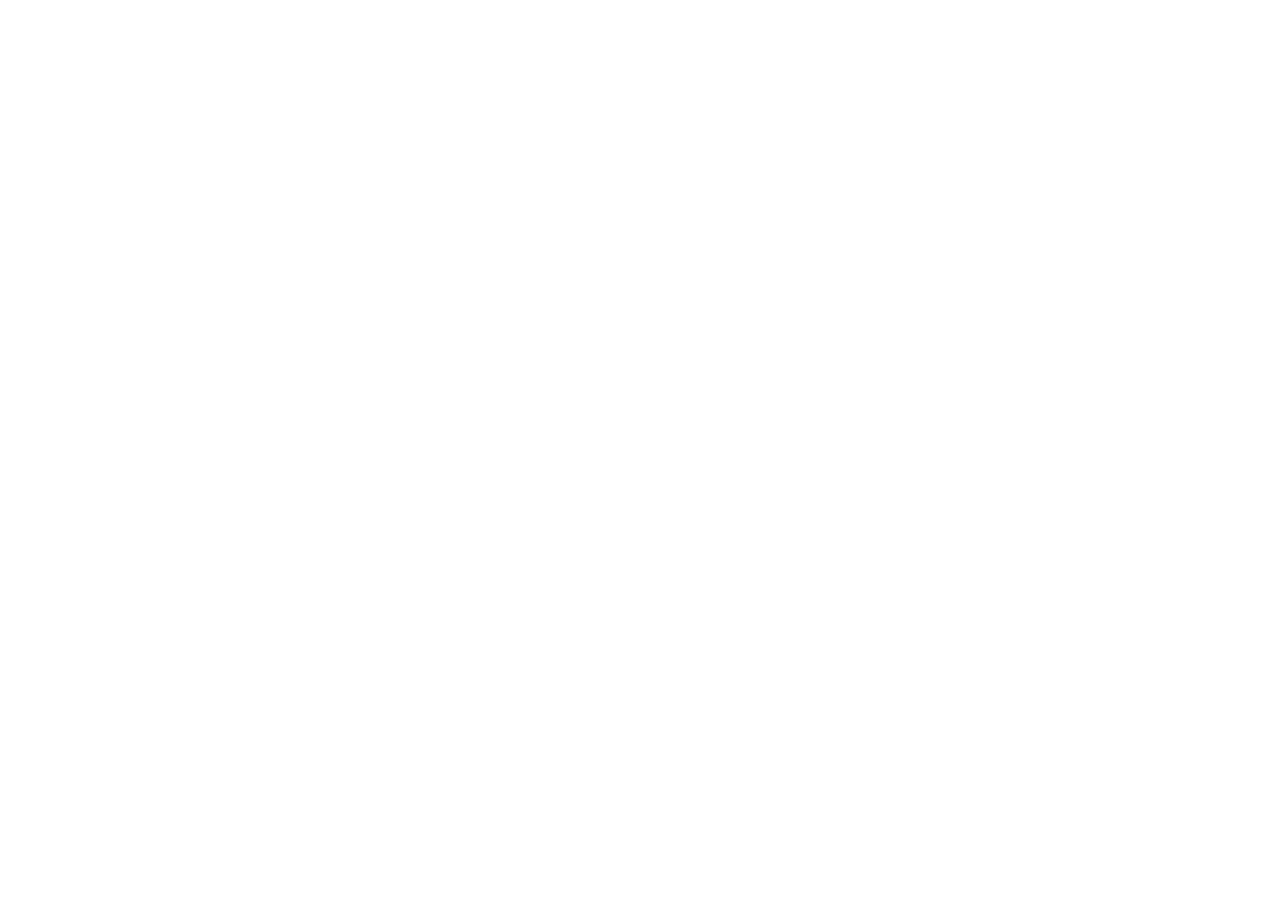
==== about.html @ 675a737f "Save" ====
<!DOCTYPE html>
<html lang="en">
<head>
    <meta charset="UTF-8">
    <meta name="viewport" content="width=device-width, initial-scale=1.0">
    <title>About us</title>
</head>
<body>
    
</body>
</html>
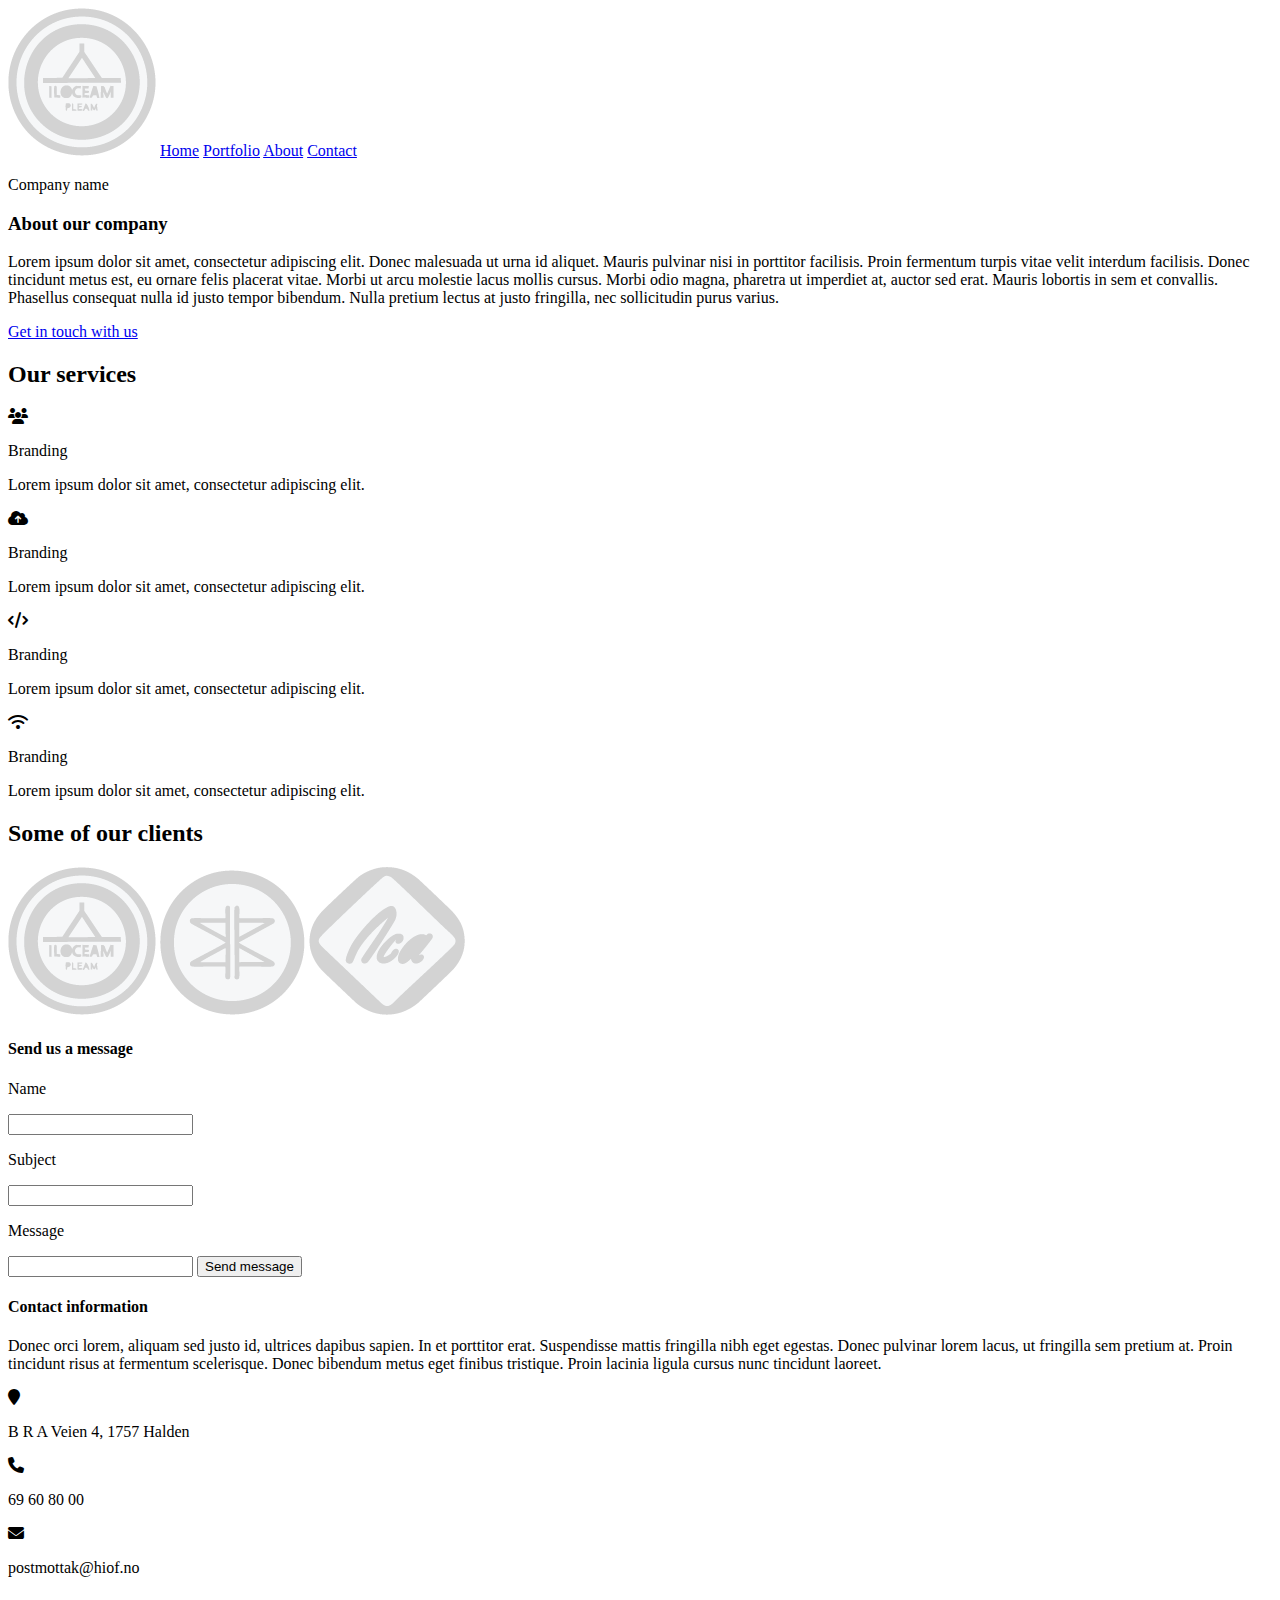
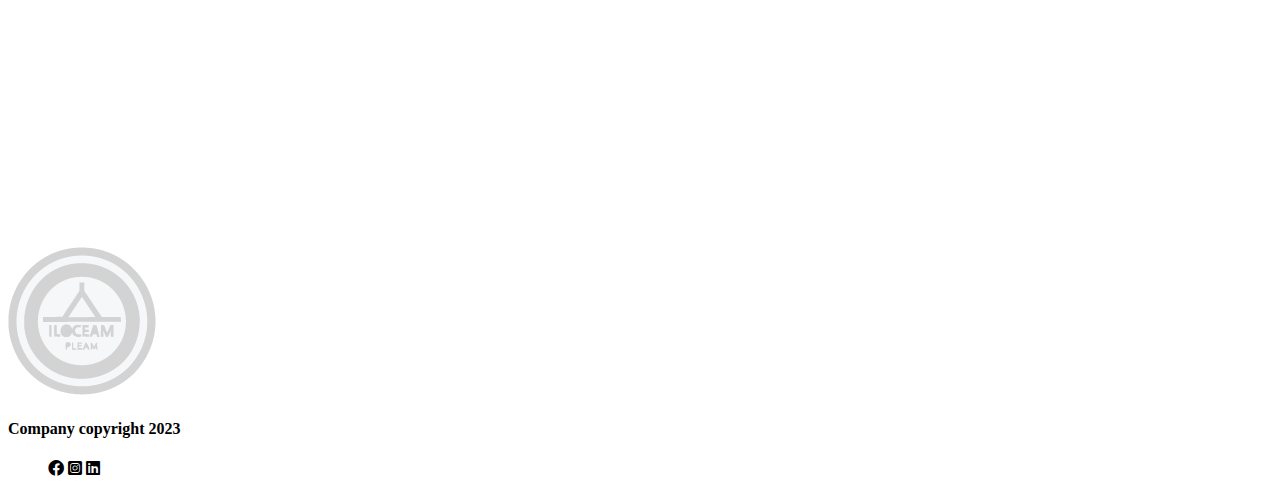
==== commit ca346406: "Save" ====
--- a/about.html
+++ b/about.html
@@ -4,8 +4,101 @@
     <meta charset="UTF-8">
     <meta name="viewport" content="width=device-width, initial-scale=1.0">
     <title>About us</title>
+    <link href="css/stylesheet.css" rel="stylesheet" type="text/css">
+    <link href="css/fontawesome/css/fontawesome.css" rel="stylesheet">
+    <link href="css/fontawesome/css/brands.css" rel="stylesheet">
+    <link href="css/fontawesome/css/solid.css" rel="stylesheet">
 </head>
+
 <body>
-    
+
+    <header>
+        <nav>
+            <img src="img/logo1.png" class="logobilde">
+            <a id="home-btn" href="index.html">Home</a>
+            <a id="portfolio-btn" href="portfolio.html">Portfolio</a>
+            <a id="about-btn" href="about.html">About</a>
+            <a id="contact-btn" href="about.html">Contact</a>
+        </nav>
+        <section id="about-company-header">
+            <article>
+                <p>Company name</p>
+                <h3>About our company</h3>
+                <p>Lorem ipsum dolor sit amet, consectetur adipiscing elit. Donec malesuada ut urna id aliquet. Mauris pulvinar nisi in porttitor facilisis. Proin fermentum turpis vitae velit interdum facilisis. Donec tincidunt metus est, eu ornare felis placerat vitae. Morbi ut arcu molestie lacus mollis cursus. Morbi odio magna, pharetra ut imperdiet at, auctor sed erat. Mauris lobortis in sem et convallis. Phasellus consequat nulla id justo tempor bibendum. Nulla pretium lectus at justo fringilla, nec sollicitudin purus varius.</p>
+                <a id="get-in-touch-btn" href="#">Get in touch with us</a>
+            </article>
+        </section>
+    </header>
+
+    <main>
+        <section id="our-services-section">
+            <h2>Our services</h1>
+            <article class="branding-article">
+                <i class="fa-sharp fa-solid fa-users"></i>
+                <p>Branding</p>
+                <p>Lorem ipsum dolor sit amet, consectetur adipiscing elit.</p>
+            </article>
+            <article class="branding-article">
+                <i class="fa-solid fa-cloud-arrow-up"></i>
+                <p>Branding</p>
+                <p>Lorem ipsum dolor sit amet, consectetur adipiscing elit.</p>
+            </article>
+            <article class="branding-article">
+                <i class="fa-solid fa-code"></i>
+                <p>Branding</p>
+                <p>Lorem ipsum dolor sit amet, consectetur adipiscing elit.</p>
+            </article>
+            <article class="branding-article">
+                <i class="fa-solid fa-wifi"></i>
+                <p>Branding</p>
+                <p>Lorem ipsum dolor sit amet, consectetur adipiscing elit.</p>
+            </article>
+        </section>
+        <section id="client-logos">
+            <h2>Some of our clients</h2>
+            <img src="img/logo1.png" alt="client logo">
+            <img src="img/logo2.png" alt="client logo">
+            <img src="img/logo3.png" alt="client logo">
+        </section>
+        <section id="contact-us-section">
+            <article>
+                <h4>Send us a message</h4>
+                <form>
+                    <p>Name</p>
+                    <label for="name-input" class="hidden">Name</label>
+                    <input type="text" id="name-input">
+                    <p>Subject</p>
+                    <label for="subject-input" class="hidden">Subject</label>
+                    <input type="text" id="subject-input">
+                    <p>Message</p>
+                    <label for="message-input" class="hidden">Message</label>
+                    <input type="text" id="message-input">
+                    <input type="submit" id="send-message-btn" value="Send message">
+                </form>
+            </article>
+            <article>
+                <h4>Contact information</h4>
+                <p>Donec orci lorem, aliquam sed justo id, ultrices dapibus sapien. In et porttitor erat. Suspendisse mattis fringilla nibh eget egestas. Donec pulvinar lorem lacus, ut fringilla sem pretium at. Proin tincidunt risus at fermentum scelerisque. Donec bibendum metus eget finibus tristique. Proin lacinia ligula cursus nunc tincidunt laoreet. </p>
+                <i class="fa-solid fa-location-pin"></i> <p>B R A Veien 4, 1757 Halden</p>
+                <i class="fa-solid fa-phone"></i> <p>69 60 80 00</p>
+                <i class="fa-solid fa-envelope"></i> <p>postmottak@hiof.no</p>
+            </article>
+        </section>
+    </main>
+
+    <footer>
+        <section id="map">
+            <iframe src="https://www.google.com/maps/embed?pb=!1m18!1m12!1m3!1d28345.84675922888!2d11.335104025444062!3d59.13506861222268!2m3!1f0!2f0!3f0!3m2!1i1024!2i768!4f13.1!3m3!1m2!1s0x464412f0d344246f%3A0x4e47f19c99b253b1!2zSMO4Z3Nrb2xlbiBpIMOYc3Rmb2xk!5e0!3m2!1sno!2sno!4v1700995601832!5m2!1sno!2sno" width="1600" height="250" style="border:0;" allowfullscreen="" loading="lazy" referrerpolicy="no-referrer-when-downgrade"></iframe>        </section>
+        <section id="bottom-banner">
+            <img src="img/logo1.png" class="logobilde" href="index.html">
+            <h4>Company copyright 2023</h4>
+            <ul>
+                <i class="fa-brands fa-facebook"></i>
+                <i class="fa-brands fa-square-instagram"></i>
+                <i class="fa-brands fa-linkedin"></i>
+            </ul>
+        </section>
+    </footer>
+
 </body>
 </html>--- a/css/stylesheet.css
+++ b/css/stylesheet.css
@@ -0,0 +1,5 @@
+
+
+.hidden{
+    display: none;
+}--- a/css/fontawesome/css/brands.css
+++ b/css/fontawesome/css/brands.css
@@ -0,0 +1,1537 @@
+/*!
+ * Font Awesome Free 6.4.2 by @fontawesome - https://fontawesome.com
+ * License - https://fontawesome.com/license/free (Icons: CC BY 4.0, Fonts: SIL OFL 1.1, Code: MIT License)
+ * Copyright 2023 Fonticons, Inc.
+ */
+:root, :host {
+  --fa-style-family-brands: 'Font Awesome 6 Brands';
+  --fa-font-brands: normal 400 1em/1 'Font Awesome 6 Brands'; }
+
+@font-face {
+  font-family: 'Font Awesome 6 Brands';
+  font-style: normal;
+  font-weight: 400;
+  font-display: block;
+  src: url("../webfonts/fa-brands-400.woff2") format("woff2"), url("../webfonts/fa-brands-400.ttf") format("truetype"); }
+
+.fab,
+.fa-brands {
+  font-weight: 400; }
+
+.fa-monero:before {
+  content: "\f3d0"; }
+
+.fa-hooli:before {
+  content: "\f427"; }
+
+.fa-yelp:before {
+  content: "\f1e9"; }
+
+.fa-cc-visa:before {
+  content: "\f1f0"; }
+
+.fa-lastfm:before {
+  content: "\f202"; }
+
+.fa-shopware:before {
+  content: "\f5b5"; }
+
+.fa-creative-commons-nc:before {
+  content: "\f4e8"; }
+
+.fa-aws:before {
+  content: "\f375"; }
+
+.fa-redhat:before {
+  content: "\f7bc"; }
+
+.fa-yoast:before {
+  content: "\f2b1"; }
+
+.fa-cloudflare:before {
+  content: "\e07d"; }
+
+.fa-ups:before {
+  content: "\f7e0"; }
+
+.fa-wpexplorer:before {
+  content: "\f2de"; }
+
+.fa-dyalog:before {
+  content: "\f399"; }
+
+.fa-bity:before {
+  content: "\f37a"; }
+
+.fa-stackpath:before {
+  content: "\f842"; }
+
+.fa-buysellads:before {
+  content: "\f20d"; }
+
+.fa-first-order:before {
+  content: "\f2b0"; }
+
+.fa-modx:before {
+  content: "\f285"; }
+
+.fa-guilded:before {
+  content: "\e07e"; }
+
+.fa-vnv:before {
+  content: "\f40b"; }
+
+.fa-square-js:before {
+  content: "\f3b9"; }
+
+.fa-js-square:before {
+  content: "\f3b9"; }
+
+.fa-microsoft:before {
+  content: "\f3ca"; }
+
+.fa-qq:before {
+  content: "\f1d6"; }
+
+.fa-orcid:before {
+  content: "\f8d2"; }
+
+.fa-java:before {
+  content: "\f4e4"; }
+
+.fa-invision:before {
+  content: "\f7b0"; }
+
+.fa-creative-commons-pd-alt:before {
+  content: "\f4ed"; }
+
+.fa-centercode:before {
+  content: "\f380"; }
+
+.fa-glide-g:before {
+  content: "\f2a6"; }
+
+.fa-drupal:before {
+  content: "\f1a9"; }
+
+.fa-hire-a-helper:before {
+  content: "\f3b0"; }
+
+.fa-creative-commons-by:before {
+  content: "\f4e7"; }
+
+.fa-unity:before {
+  content: "\e049"; }
+
+.fa-whmcs:before {
+  content: "\f40d"; }
+
+.fa-rocketchat:before {
+  content: "\f3e8"; }
+
+.fa-vk:before {
+  content: "\f189"; }
+
+.fa-untappd:before {
+  content: "\f405"; }
+
+.fa-mailchimp:before {
+  content: "\f59e"; }
+
+.fa-css3-alt:before {
+  content: "\f38b"; }
+
+.fa-square-reddit:before {
+  content: "\f1a2"; }
+
+.fa-reddit-square:before {
+  content: "\f1a2"; }
+
+.fa-vimeo-v:before {
+  content: "\f27d"; }
+
+.fa-contao:before {
+  content: "\f26d"; }
+
+.fa-square-font-awesome:before {
+  content: "\e5ad"; }
+
+.fa-deskpro:before {
+  content: "\f38f"; }
+
+.fa-sistrix:before {
+  content: "\f3ee"; }
+
+.fa-square-instagram:before {
+  content: "\e055"; }
+
+.fa-instagram-square:before {
+  content: "\e055"; }
+
+.fa-battle-net:before {
+  content: "\f835"; }
+
+.fa-the-red-yeti:before {
+  content: "\f69d"; }
+
+.fa-square-hacker-news:before {
+  content: "\f3af"; }
+
+.fa-hacker-news-square:before {
+  content: "\f3af"; }
+
+.fa-edge:before {
+  content: "\f282"; }
+
+.fa-threads:before {
+  content: "\e618"; }
+
+.fa-napster:before {
+  content: "\f3d2"; }
+
+.fa-square-snapchat:before {
+  content: "\f2ad"; }
+
+.fa-snapchat-square:before {
+  content: "\f2ad"; }
+
+.fa-google-plus-g:before {
+  content: "\f0d5"; }
+
+.fa-artstation:before {
+  content: "\f77a"; }
+
+.fa-markdown:before {
+  content: "\f60f"; }
+
+.fa-sourcetree:before {
+  content: "\f7d3"; }
+
+.fa-google-plus:before {
+  content: "\f2b3"; }
+
+.fa-diaspora:before {
+  content: "\f791"; }
+
+.fa-foursquare:before {
+  content: "\f180"; }
+
+.fa-stack-overflow:before {
+  content: "\f16c"; }
+
+.fa-github-alt:before {
+  content: "\f113"; }
+
+.fa-phoenix-squadron:before {
+  content: "\f511"; }
+
+.fa-pagelines:before {
+  content: "\f18c"; }
+
+.fa-algolia:before {
+  content: "\f36c"; }
+
+.fa-red-river:before {
+  content: "\f3e3"; }
+
+.fa-creative-commons-sa:before {
+  content: "\f4ef"; }
+
+.fa-safari:before {
+  content: "\f267"; }
+
+.fa-google:before {
+  content: "\f1a0"; }
+
+.fa-square-font-awesome-stroke:before {
+  content: "\f35c"; }
+
+.fa-font-awesome-alt:before {
+  content: "\f35c"; }
+
+.fa-atlassian:before {
+  content: "\f77b"; }
+
+.fa-linkedin-in:before {
+  content: "\f0e1"; }
+
+.fa-digital-ocean:before {
+  content: "\f391"; }
+
+.fa-nimblr:before {
+  content: "\f5a8"; }
+
+.fa-chromecast:before {
+  content: "\f838"; }
+
+.fa-evernote:before {
+  content: "\f839"; }
+
+.fa-hacker-news:before {
+  content: "\f1d4"; }
+
+.fa-creative-commons-sampling:before {
+  content: "\f4f0"; }
+
+.fa-adversal:before {
+  content: "\f36a"; }
+
+.fa-creative-commons:before {
+  content: "\f25e"; }
+
+.fa-watchman-monitoring:before {
+  content: "\e087"; }
+
+.fa-fonticons:before {
+  content: "\f280"; }
+
+.fa-weixin:before {
+  content: "\f1d7"; }
+
+.fa-shirtsinbulk:before {
+  content: "\f214"; }
+
+.fa-codepen:before {
+  content: "\f1cb"; }
+
+.fa-git-alt:before {
+  content: "\f841"; }
+
+.fa-lyft:before {
+  content: "\f3c3"; }
+
+.fa-rev:before {
+  content: "\f5b2"; }
+
+.fa-windows:before {
+  content: "\f17a"; }
+
+.fa-wizards-of-the-coast:before {
+  content: "\f730"; }
+
+.fa-square-viadeo:before {
+  content: "\f2aa"; }
+
+.fa-viadeo-square:before {
+  content: "\f2aa"; }
+
+.fa-meetup:before {
+  content: "\f2e0"; }
+
+.fa-centos:before {
+  content: "\f789"; }
+
+.fa-adn:before {
+  content: "\f170"; }
+
+.fa-cloudsmith:before {
+  content: "\f384"; }
+
+.fa-pied-piper-alt:before {
+  content: "\f1a8"; }
+
+.fa-square-dribbble:before {
+  content: "\f397"; }
+
+.fa-dribbble-square:before {
+  content: "\f397"; }
+
+.fa-codiepie:before {
+  content: "\f284"; }
+
+.fa-node:before {
+  content: "\f419"; }
+
+.fa-mix:before {
+  content: "\f3cb"; }
+
+.fa-steam:before {
+  content: "\f1b6"; }
+
+.fa-cc-apple-pay:before {
+  content: "\f416"; }
+
+.fa-scribd:before {
+  content: "\f28a"; }
+
+.fa-debian:before {
+  content: "\e60b"; }
+
+.fa-openid:before {
+  content: "\f19b"; }
+
+.fa-instalod:before {
+  content: "\e081"; }
+
+.fa-expeditedssl:before {
+  content: "\f23e"; }
+
+.fa-sellcast:before {
+  content: "\f2da"; }
+
+.fa-square-twitter:before {
+  content: "\f081"; }
+
+.fa-twitter-square:before {
+  content: "\f081"; }
+
+.fa-r-project:before {
+  content: "\f4f7"; }
+
+.fa-delicious:before {
+  content: "\f1a5"; }
+
+.fa-freebsd:before {
+  content: "\f3a4"; }
+
+.fa-vuejs:before {
+  content: "\f41f"; }
+
+.fa-accusoft:before {
+  content: "\f369"; }
+
+.fa-ioxhost:before {
+  content: "\f208"; }
+
+.fa-fonticons-fi:before {
+  content: "\f3a2"; }
+
+.fa-app-store:before {
+  content: "\f36f"; }
+
+.fa-cc-mastercard:before {
+  content: "\f1f1"; }
+
+.fa-itunes-note:before {
+  content: "\f3b5"; }
+
+.fa-golang:before {
+  content: "\e40f"; }
+
+.fa-kickstarter:before {
+  content: "\f3bb"; }
+
+.fa-grav:before {
+  content: "\f2d6"; }
+
+.fa-weibo:before {
+  content: "\f18a"; }
+
+.fa-uncharted:before {
+  content: "\e084"; }
+
+.fa-firstdraft:before {
+  content: "\f3a1"; }
+
+.fa-square-youtube:before {
+  content: "\f431"; }
+
+.fa-youtube-square:before {
+  content: "\f431"; }
+
+.fa-wikipedia-w:before {
+  content: "\f266"; }
+
+.fa-wpressr:before {
+  content: "\f3e4"; }
+
+.fa-rendact:before {
+  content: "\f3e4"; }
+
+.fa-angellist:before {
+  content: "\f209"; }
+
+.fa-galactic-republic:before {
+  content: "\f50c"; }
+
+.fa-nfc-directional:before {
+  content: "\e530"; }
+
+.fa-skype:before {
+  content: "\f17e"; }
+
+.fa-joget:before {
+  content: "\f3b7"; }
+
+.fa-fedora:before {
+  content: "\f798"; }
+
+.fa-stripe-s:before {
+  content: "\f42a"; }
+
+.fa-meta:before {
+  content: "\e49b"; }
+
+.fa-laravel:before {
+  content: "\f3bd"; }
+
+.fa-hotjar:before {
+  content: "\f3b1"; }
+
+.fa-bluetooth-b:before {
+  content: "\f294"; }
+
+.fa-sticker-mule:before {
+  content: "\f3f7"; }
+
+.fa-creative-commons-zero:before {
+  content: "\f4f3"; }
+
+.fa-hips:before {
+  content: "\f452"; }
+
+.fa-behance:before {
+  content: "\f1b4"; }
+
+.fa-reddit:before {
+  content: "\f1a1"; }
+
+.fa-discord:before {
+  content: "\f392"; }
+
+.fa-chrome:before {
+  content: "\f268"; }
+
+.fa-app-store-ios:before {
+  content: "\f370"; }
+
+.fa-cc-discover:before {
+  content: "\f1f2"; }
+
+.fa-wpbeginner:before {
+  content: "\f297"; }
+
+.fa-confluence:before {
+  content: "\f78d"; }
+
+.fa-mdb:before {
+  content: "\f8ca"; }
+
+.fa-dochub:before {
+  content: "\f394"; }
+
+.fa-accessible-icon:before {
+  content: "\f368"; }
+
+.fa-ebay:before {
+  content: "\f4f4"; }
+
+.fa-amazon:before {
+  content: "\f270"; }
+
+.fa-unsplash:before {
+  content: "\e07c"; }
+
+.fa-yarn:before {
+  content: "\f7e3"; }
+
+.fa-square-steam:before {
+  content: "\f1b7"; }
+
+.fa-steam-square:before {
+  content: "\f1b7"; }
+
+.fa-500px:before {
+  content: "\f26e"; }
+
+.fa-square-vimeo:before {
+  content: "\f194"; }
+
+.fa-vimeo-square:before {
+  content: "\f194"; }
+
+.fa-asymmetrik:before {
+  content: "\f372"; }
+
+.fa-font-awesome:before {
+  content: "\f2b4"; }
+
+.fa-font-awesome-flag:before {
+  content: "\f2b4"; }
+
+.fa-font-awesome-logo-full:before {
+  content: "\f2b4"; }
+
+.fa-gratipay:before {
+  content: "\f184"; }
+
+.fa-apple:before {
+  content: "\f179"; }
+
+.fa-hive:before {
+  content: "\e07f"; }
+
+.fa-gitkraken:before {
+  content: "\f3a6"; }
+
+.fa-keybase:before {
+  content: "\f4f5"; }
+
+.fa-apple-pay:before {
+  content: "\f415"; }
+
+.fa-padlet:before {
+  content: "\e4a0"; }
+
+.fa-amazon-pay:before {
+  content: "\f42c"; }
+
+.fa-square-github:before {
+  content: "\f092"; }
+
+.fa-github-square:before {
+  content: "\f092"; }
+
+.fa-stumbleupon:before {
+  content: "\f1a4"; }
+
+.fa-fedex:before {
+  content: "\f797"; }
+
+.fa-phoenix-framework:before {
+  content: "\f3dc"; }
+
+.fa-shopify:before {
+  content: "\e057"; }
+
+.fa-neos:before {
+  content: "\f612"; }
+
+.fa-square-threads:before {
+  content: "\e619"; }
+
+.fa-hackerrank:before {
+  content: "\f5f7"; }
+
+.fa-researchgate:before {
+  content: "\f4f8"; }
+
+.fa-swift:before {
+  content: "\f8e1"; }
+
+.fa-angular:before {
+  content: "\f420"; }
+
+.fa-speakap:before {
+  content: "\f3f3"; }
+
+.fa-angrycreative:before {
+  content: "\f36e"; }
+
+.fa-y-combinator:before {
+  content: "\f23b"; }
+
+.fa-empire:before {
+  content: "\f1d1"; }
+
+.fa-envira:before {
+  content: "\f299"; }
+
+.fa-square-gitlab:before {
+  content: "\e5ae"; }
+
+.fa-gitlab-square:before {
+  content: "\e5ae"; }
+
+.fa-studiovinari:before {
+  content: "\f3f8"; }
+
+.fa-pied-piper:before {
+  content: "\f2ae"; }
+
+.fa-wordpress:before {
+  content: "\f19a"; }
+
+.fa-product-hunt:before {
+  content: "\f288"; }
+
+.fa-firefox:before {
+  content: "\f269"; }
+
+.fa-linode:before {
+  content: "\f2b8"; }
+
+.fa-goodreads:before {
+  content: "\f3a8"; }
+
+.fa-square-odnoklassniki:before {
+  content: "\f264"; }
+
+.fa-odnoklassniki-square:before {
+  content: "\f264"; }
+
+.fa-jsfiddle:before {
+  content: "\f1cc"; }
+
+.fa-sith:before {
+  content: "\f512"; }
+
+.fa-themeisle:before {
+  content: "\f2b2"; }
+
+.fa-page4:before {
+  content: "\f3d7"; }
+
+.fa-hashnode:before {
+  content: "\e499"; }
+
+.fa-react:before {
+  content: "\f41b"; }
+
+.fa-cc-paypal:before {
+  content: "\f1f4"; }
+
+.fa-squarespace:before {
+  content: "\f5be"; }
+
+.fa-cc-stripe:before {
+  content: "\f1f5"; }
+
+.fa-creative-commons-share:before {
+  content: "\f4f2"; }
+
+.fa-bitcoin:before {
+  content: "\f379"; }
+
+.fa-keycdn:before {
+  content: "\f3ba"; }
+
+.fa-opera:before {
+  content: "\f26a"; }
+
+.fa-itch-io:before {
+  content: "\f83a"; }
+
+.fa-umbraco:before {
+  content: "\f8e8"; }
+
+.fa-galactic-senate:before {
+  content: "\f50d"; }
+
+.fa-ubuntu:before {
+  content: "\f7df"; }
+
+.fa-draft2digital:before {
+  content: "\f396"; }
+
+.fa-stripe:before {
+  content: "\f429"; }
+
+.fa-houzz:before {
+  content: "\f27c"; }
+
+.fa-gg:before {
+  content: "\f260"; }
+
+.fa-dhl:before {
+  content: "\f790"; }
+
+.fa-square-pinterest:before {
+  content: "\f0d3"; }
+
+.fa-pinterest-square:before {
+  content: "\f0d3"; }
+
+.fa-xing:before {
+  content: "\f168"; }
+
+.fa-blackberry:before {
+  content: "\f37b"; }
+
+.fa-creative-commons-pd:before {
+  content: "\f4ec"; }
+
+.fa-playstation:before {
+  content: "\f3df"; }
+
+.fa-quinscape:before {
+  content: "\f459"; }
+
+.fa-less:before {
+  content: "\f41d"; }
+
+.fa-blogger-b:before {
+  content: "\f37d"; }
+
+.fa-opencart:before {
+  content: "\f23d"; }
+
+.fa-vine:before {
+  content: "\f1ca"; }
+
+.fa-paypal:before {
+  content: "\f1ed"; }
+
+.fa-gitlab:before {
+  content: "\f296"; }
+
+.fa-typo3:before {
+  content: "\f42b"; }
+
+.fa-reddit-alien:before {
+  content: "\f281"; }
+
+.fa-yahoo:before {
+  content: "\f19e"; }
+
+.fa-dailymotion:before {
+  content: "\e052"; }
+
+.fa-affiliatetheme:before {
+  content: "\f36b"; }
+
+.fa-pied-piper-pp:before {
+  content: "\f1a7"; }
+
+.fa-bootstrap:before {
+  content: "\f836"; }
+
+.fa-odnoklassniki:before {
+  content: "\f263"; }
+
+.fa-nfc-symbol:before {
+  content: "\e531"; }
+
+.fa-ethereum:before {
+  content: "\f42e"; }
+
+.fa-speaker-deck:before {
+  content: "\f83c"; }
+
+.fa-creative-commons-nc-eu:before {
+  content: "\f4e9"; }
+
+.fa-patreon:before {
+  content: "\f3d9"; }
+
+.fa-avianex:before {
+  content: "\f374"; }
+
+.fa-ello:before {
+  content: "\f5f1"; }
+
+.fa-gofore:before {
+  content: "\f3a7"; }
+
+.fa-bimobject:before {
+  content: "\f378"; }
+
+.fa-facebook-f:before {
+  content: "\f39e"; }
+
+.fa-square-google-plus:before {
+  content: "\f0d4"; }
+
+.fa-google-plus-square:before {
+  content: "\f0d4"; }
+
+.fa-mandalorian:before {
+  content: "\f50f"; }
+
+.fa-first-order-alt:before {
+  content: "\f50a"; }
+
+.fa-osi:before {
+  content: "\f41a"; }
+
+.fa-google-wallet:before {
+  content: "\f1ee"; }
+
+.fa-d-and-d-beyond:before {
+  content: "\f6ca"; }
+
+.fa-periscope:before {
+  content: "\f3da"; }
+
+.fa-fulcrum:before {
+  content: "\f50b"; }
+
+.fa-cloudscale:before {
+  content: "\f383"; }
+
+.fa-forumbee:before {
+  content: "\f211"; }
+
+.fa-mizuni:before {
+  content: "\f3cc"; }
+
+.fa-schlix:before {
+  content: "\f3ea"; }
+
+.fa-square-xing:before {
+  content: "\f169"; }
+
+.fa-xing-square:before {
+  content: "\f169"; }
+
+.fa-bandcamp:before {
+  content: "\f2d5"; }
+
+.fa-wpforms:before {
+  content: "\f298"; }
+
+.fa-cloudversify:before {
+  content: "\f385"; }
+
+.fa-usps:before {
+  content: "\f7e1"; }
+
+.fa-megaport:before {
+  content: "\f5a3"; }
+
+.fa-magento:before {
+  content: "\f3c4"; }
+
+.fa-spotify:before {
+  content: "\f1bc"; }
+
+.fa-optin-monster:before {
+  content: "\f23c"; }
+
+.fa-fly:before {
+  content: "\f417"; }
+
+.fa-aviato:before {
+  content: "\f421"; }
+
+.fa-itunes:before {
+  content: "\f3b4"; }
+
+.fa-cuttlefish:before {
+  content: "\f38c"; }
+
+.fa-blogger:before {
+  content: "\f37c"; }
+
+.fa-flickr:before {
+  content: "\f16e"; }
+
+.fa-viber:before {
+  content: "\f409"; }
+
+.fa-soundcloud:before {
+  content: "\f1be"; }
+
+.fa-digg:before {
+  content: "\f1a6"; }
+
+.fa-tencent-weibo:before {
+  content: "\f1d5"; }
+
+.fa-symfony:before {
+  content: "\f83d"; }
+
+.fa-maxcdn:before {
+  content: "\f136"; }
+
+.fa-etsy:before {
+  content: "\f2d7"; }
+
+.fa-facebook-messenger:before {
+  content: "\f39f"; }
+
+.fa-audible:before {
+  content: "\f373"; }
+
+.fa-think-peaks:before {
+  content: "\f731"; }
+
+.fa-bilibili:before {
+  content: "\e3d9"; }
+
+.fa-erlang:before {
+  content: "\f39d"; }
+
+.fa-x-twitter:before {
+  content: "\e61b"; }
+
+.fa-cotton-bureau:before {
+  content: "\f89e"; }
+
+.fa-dashcube:before {
+  content: "\f210"; }
+
+.fa-42-group:before {
+  content: "\e080"; }
+
+.fa-innosoft:before {
+  content: "\e080"; }
+
+.fa-stack-exchange:before {
+  content: "\f18d"; }
+
+.fa-elementor:before {
+  content: "\f430"; }
+
+.fa-square-pied-piper:before {
+  content: "\e01e"; }
+
+.fa-pied-piper-square:before {
+  content: "\e01e"; }
+
+.fa-creative-commons-nd:before {
+  content: "\f4eb"; }
+
+.fa-palfed:before {
+  content: "\f3d8"; }
+
+.fa-superpowers:before {
+  content: "\f2dd"; }
+
+.fa-resolving:before {
+  content: "\f3e7"; }
+
+.fa-xbox:before {
+  content: "\f412"; }
+
+.fa-searchengin:before {
+  content: "\f3eb"; }
+
+.fa-tiktok:before {
+  content: "\e07b"; }
+
+.fa-square-facebook:before {
+  content: "\f082"; }
+
+.fa-facebook-square:before {
+  content: "\f082"; }
+
+.fa-renren:before {
+  content: "\f18b"; }
+
+.fa-linux:before {
+  content: "\f17c"; }
+
+.fa-glide:before {
+  content: "\f2a5"; }
+
+.fa-linkedin:before {
+  content: "\f08c"; }
+
+.fa-hubspot:before {
+  content: "\f3b2"; }
+
+.fa-deploydog:before {
+  content: "\f38e"; }
+
+.fa-twitch:before {
+  content: "\f1e8"; }
+
+.fa-ravelry:before {
+  content: "\f2d9"; }
+
+.fa-mixer:before {
+  content: "\e056"; }
+
+.fa-square-lastfm:before {
+  content: "\f203"; }
+
+.fa-lastfm-square:before {
+  content: "\f203"; }
+
+.fa-vimeo:before {
+  content: "\f40a"; }
+
+.fa-mendeley:before {
+  content: "\f7b3"; }
+
+.fa-uniregistry:before {
+  content: "\f404"; }
+
+.fa-figma:before {
+  content: "\f799"; }
+
+.fa-creative-commons-remix:before {
+  content: "\f4ee"; }
+
+.fa-cc-amazon-pay:before {
+  content: "\f42d"; }
+
+.fa-dropbox:before {
+  content: "\f16b"; }
+
+.fa-instagram:before {
+  content: "\f16d"; }
+
+.fa-cmplid:before {
+  content: "\e360"; }
+
+.fa-facebook:before {
+  content: "\f09a"; }
+
+.fa-gripfire:before {
+  content: "\f3ac"; }
+
+.fa-jedi-order:before {
+  content: "\f50e"; }
+
+.fa-uikit:before {
+  content: "\f403"; }
+
+.fa-fort-awesome-alt:before {
+  content: "\f3a3"; }
+
+.fa-phabricator:before {
+  content: "\f3db"; }
+
+.fa-ussunnah:before {
+  content: "\f407"; }
+
+.fa-earlybirds:before {
+  content: "\f39a"; }
+
+.fa-trade-federation:before {
+  content: "\f513"; }
+
+.fa-autoprefixer:before {
+  content: "\f41c"; }
+
+.fa-whatsapp:before {
+  content: "\f232"; }
+
+.fa-slideshare:before {
+  content: "\f1e7"; }
+
+.fa-google-play:before {
+  content: "\f3ab"; }
+
+.fa-viadeo:before {
+  content: "\f2a9"; }
+
+.fa-line:before {
+  content: "\f3c0"; }
+
+.fa-google-drive:before {
+  content: "\f3aa"; }
+
+.fa-servicestack:before {
+  content: "\f3ec"; }
+
+.fa-simplybuilt:before {
+  content: "\f215"; }
+
+.fa-bitbucket:before {
+  content: "\f171"; }
+
+.fa-imdb:before {
+  content: "\f2d8"; }
+
+.fa-deezer:before {
+  content: "\e077"; }
+
+.fa-raspberry-pi:before {
+  content: "\f7bb"; }
+
+.fa-jira:before {
+  content: "\f7b1"; }
+
+.fa-docker:before {
+  content: "\f395"; }
+
+.fa-screenpal:before {
+  content: "\e570"; }
+
+.fa-bluetooth:before {
+  content: "\f293"; }
+
+.fa-gitter:before {
+  content: "\f426"; }
+
+.fa-d-and-d:before {
+  content: "\f38d"; }
+
+.fa-microblog:before {
+  content: "\e01a"; }
+
+.fa-cc-diners-club:before {
+  content: "\f24c"; }
+
+.fa-gg-circle:before {
+  content: "\f261"; }
+
+.fa-pied-piper-hat:before {
+  content: "\f4e5"; }
+
+.fa-kickstarter-k:before {
+  content: "\f3bc"; }
+
+.fa-yandex:before {
+  content: "\f413"; }
+
+.fa-readme:before {
+  content: "\f4d5"; }
+
+.fa-html5:before {
+  content: "\f13b"; }
+
+.fa-sellsy:before {
+  content: "\f213"; }
+
+.fa-sass:before {
+  content: "\f41e"; }
+
+.fa-wirsindhandwerk:before {
+  content: "\e2d0"; }
+
+.fa-wsh:before {
+  content: "\e2d0"; }
+
+.fa-buromobelexperte:before {
+  content: "\f37f"; }
+
+.fa-salesforce:before {
+  content: "\f83b"; }
+
+.fa-octopus-deploy:before {
+  content: "\e082"; }
+
+.fa-medapps:before {
+  content: "\f3c6"; }
+
+.fa-ns8:before {
+  content: "\f3d5"; }
+
+.fa-pinterest-p:before {
+  content: "\f231"; }
+
+.fa-apper:before {
+  content: "\f371"; }
+
+.fa-fort-awesome:before {
+  content: "\f286"; }
+
+.fa-waze:before {
+  content: "\f83f"; }
+
+.fa-cc-jcb:before {
+  content: "\f24b"; }
+
+.fa-snapchat:before {
+  content: "\f2ab"; }
+
+.fa-snapchat-ghost:before {
+  content: "\f2ab"; }
+
+.fa-fantasy-flight-games:before {
+  content: "\f6dc"; }
+
+.fa-rust:before {
+  content: "\e07a"; }
+
+.fa-wix:before {
+  content: "\f5cf"; }
+
+.fa-square-behance:before {
+  content: "\f1b5"; }
+
+.fa-behance-square:before {
+  content: "\f1b5"; }
+
+.fa-supple:before {
+  content: "\f3f9"; }
+
+.fa-rebel:before {
+  content: "\f1d0"; }
+
+.fa-css3:before {
+  content: "\f13c"; }
+
+.fa-staylinked:before {
+  content: "\f3f5"; }
+
+.fa-kaggle:before {
+  content: "\f5fa"; }
+
+.fa-space-awesome:before {
+  content: "\e5ac"; }
+
+.fa-deviantart:before {
+  content: "\f1bd"; }
+
+.fa-cpanel:before {
+  content: "\f388"; }
+
+.fa-goodreads-g:before {
+  content: "\f3a9"; }
+
+.fa-square-git:before {
+  content: "\f1d2"; }
+
+.fa-git-square:before {
+  content: "\f1d2"; }
+
+.fa-square-tumblr:before {
+  content: "\f174"; }
+
+.fa-tumblr-square:before {
+  content: "\f174"; }
+
+.fa-trello:before {
+  content: "\f181"; }
+
+.fa-creative-commons-nc-jp:before {
+  content: "\f4ea"; }
+
+.fa-get-pocket:before {
+  content: "\f265"; }
+
+.fa-perbyte:before {
+  content: "\e083"; }
+
+.fa-grunt:before {
+  content: "\f3ad"; }
+
+.fa-weebly:before {
+  content: "\f5cc"; }
+
+.fa-connectdevelop:before {
+  content: "\f20e"; }
+
+.fa-leanpub:before {
+  content: "\f212"; }
+
+.fa-black-tie:before {
+  content: "\f27e"; }
+
+.fa-themeco:before {
+  content: "\f5c6"; }
+
+.fa-python:before {
+  content: "\f3e2"; }
+
+.fa-android:before {
+  content: "\f17b"; }
+
+.fa-bots:before {
+  content: "\e340"; }
+
+.fa-free-code-camp:before {
+  content: "\f2c5"; }
+
+.fa-hornbill:before {
+  content: "\f592"; }
+
+.fa-js:before {
+  content: "\f3b8"; }
+
+.fa-ideal:before {
+  content: "\e013"; }
+
+.fa-git:before {
+  content: "\f1d3"; }
+
+.fa-dev:before {
+  content: "\f6cc"; }
+
+.fa-sketch:before {
+  content: "\f7c6"; }
+
+.fa-yandex-international:before {
+  content: "\f414"; }
+
+.fa-cc-amex:before {
+  content: "\f1f3"; }
+
+.fa-uber:before {
+  content: "\f402"; }
+
+.fa-github:before {
+  content: "\f09b"; }
+
+.fa-php:before {
+  content: "\f457"; }
+
+.fa-alipay:before {
+  content: "\f642"; }
+
+.fa-youtube:before {
+  content: "\f167"; }
+
+.fa-skyatlas:before {
+  content: "\f216"; }
+
+.fa-firefox-browser:before {
+  content: "\e007"; }
+
+.fa-replyd:before {
+  content: "\f3e6"; }
+
+.fa-suse:before {
+  content: "\f7d6"; }
+
+.fa-jenkins:before {
+  content: "\f3b6"; }
+
+.fa-twitter:before {
+  content: "\f099"; }
+
+.fa-rockrms:before {
+  content: "\f3e9"; }
+
+.fa-pinterest:before {
+  content: "\f0d2"; }
+
+.fa-buffer:before {
+  content: "\f837"; }
+
+.fa-npm:before {
+  content: "\f3d4"; }
+
+.fa-yammer:before {
+  content: "\f840"; }
+
+.fa-btc:before {
+  content: "\f15a"; }
+
+.fa-dribbble:before {
+  content: "\f17d"; }
+
+.fa-stumbleupon-circle:before {
+  content: "\f1a3"; }
+
+.fa-internet-explorer:before {
+  content: "\f26b"; }
+
+.fa-stubber:before {
+  content: "\e5c7"; }
+
+.fa-telegram:before {
+  content: "\f2c6"; }
+
+.fa-telegram-plane:before {
+  content: "\f2c6"; }
+
+.fa-old-republic:before {
+  content: "\f510"; }
+
+.fa-odysee:before {
+  content: "\e5c6"; }
+
+.fa-square-whatsapp:before {
+  content: "\f40c"; }
+
+.fa-whatsapp-square:before {
+  content: "\f40c"; }
+
+.fa-node-js:before {
+  content: "\f3d3"; }
+
+.fa-edge-legacy:before {
+  content: "\e078"; }
+
+.fa-slack:before {
+  content: "\f198"; }
+
+.fa-slack-hash:before {
+  content: "\f198"; }
+
+.fa-medrt:before {
+  content: "\f3c8"; }
+
+.fa-usb:before {
+  content: "\f287"; }
+
+.fa-tumblr:before {
+  content: "\f173"; }
+
+.fa-vaadin:before {
+  content: "\f408"; }
+
+.fa-quora:before {
+  content: "\f2c4"; }
+
+.fa-square-x-twitter:before {
+  content: "\e61a"; }
+
+.fa-reacteurope:before {
+  content: "\f75d"; }
+
+.fa-medium:before {
+  content: "\f23a"; }
+
+.fa-medium-m:before {
+  content: "\f23a"; }
+
+.fa-amilia:before {
+  content: "\f36d"; }
+
+.fa-mixcloud:before {
+  content: "\f289"; }
+
+.fa-flipboard:before {
+  content: "\f44d"; }
+
+.fa-viacoin:before {
+  content: "\f237"; }
+
+.fa-critical-role:before {
+  content: "\f6c9"; }
+
+.fa-sitrox:before {
+  content: "\e44a"; }
+
+.fa-discourse:before {
+  content: "\f393"; }
+
+.fa-joomla:before {
+  content: "\f1aa"; }
+
+.fa-mastodon:before {
+  content: "\f4f6"; }
+
+.fa-airbnb:before {
+  content: "\f834"; }
+
+.fa-wolf-pack-battalion:before {
+  content: "\f514"; }
+
+.fa-buy-n-large:before {
+  content: "\f8a6"; }
+
+.fa-gulp:before {
+  content: "\f3ae"; }
+
+.fa-creative-commons-sampling-plus:before {
+  content: "\f4f1"; }
+
+.fa-strava:before {
+  content: "\f428"; }
+
+.fa-ember:before {
+  content: "\f423"; }
+
+.fa-canadian-maple-leaf:before {
+  content: "\f785"; }
+
+.fa-teamspeak:before {
+  content: "\f4f9"; }
+
+.fa-pushed:before {
+  content: "\f3e1"; }
+
+.fa-wordpress-simple:before {
+  content: "\f411"; }
+
+.fa-nutritionix:before {
+  content: "\f3d6"; }
+
+.fa-wodu:before {
+  content: "\e088"; }
+
+.fa-google-pay:before {
+  content: "\e079"; }
+
+.fa-intercom:before {
+  content: "\f7af"; }
+
+.fa-zhihu:before {
+  content: "\f63f"; }
+
+.fa-korvue:before {
+  content: "\f42f"; }
+
+.fa-pix:before {
+  content: "\e43a"; }
+
+.fa-steam-symbol:before {
+  content: "\f3f6"; }
--- a/css/fontawesome/css/solid.css
+++ b/css/fontawesome/css/solid.css
@@ -0,0 +1,19 @@
+/*!
+ * Font Awesome Free 6.4.2 by @fontawesome - https://fontawesome.com
+ * License - https://fontawesome.com/license/free (Icons: CC BY 4.0, Fonts: SIL OFL 1.1, Code: MIT License)
+ * Copyright 2023 Fonticons, Inc.
+ */
+:root, :host {
+  --fa-style-family-classic: 'Font Awesome 6 Free';
+  --fa-font-solid: normal 900 1em/1 'Font Awesome 6 Free'; }
+
+@font-face {
+  font-family: 'Font Awesome 6 Free';
+  font-style: normal;
+  font-weight: 900;
+  font-display: block;
+  src: url("../webfonts/fa-solid-900.woff2") format("woff2"), url("../webfonts/fa-solid-900.ttf") format("truetype"); }
+
+.fas,
+.fa-solid {
+  font-weight: 900; }
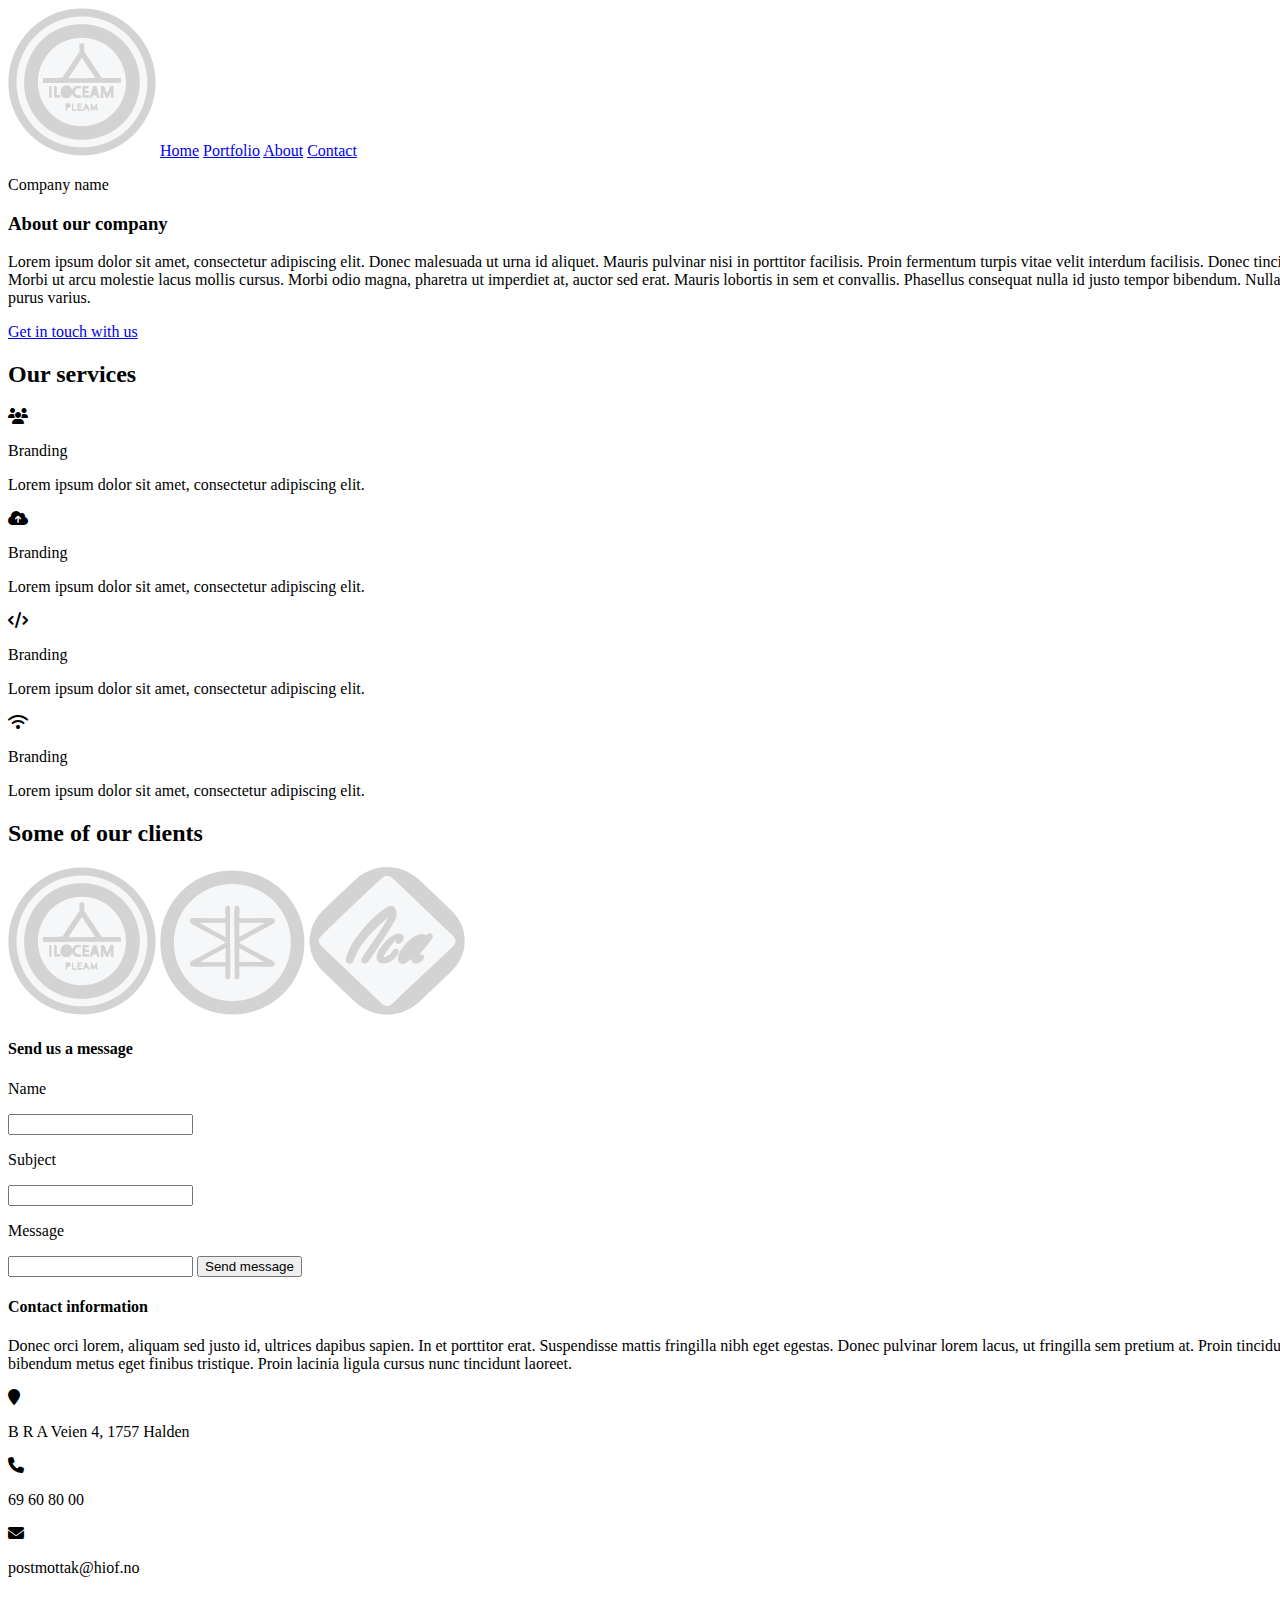
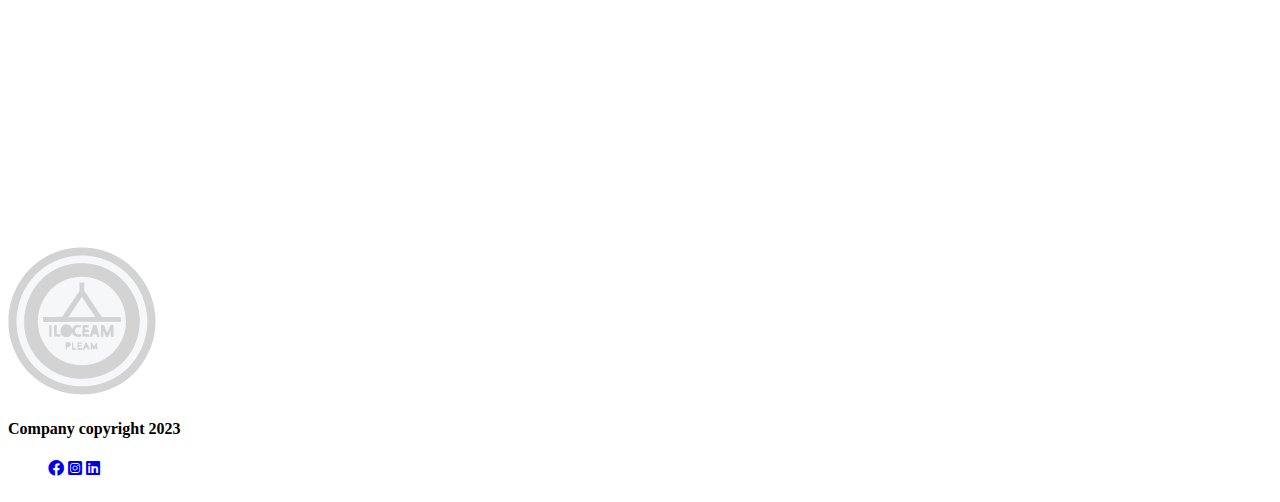
==== commit 6aaaf8dd: "Save" ====
--- a/about.html
+++ b/about.html
@@ -11,94 +11,94 @@
 </head>
 
 <body>
+    <div class="grid-container">
+        <header>
+            <nav>
+                <img src="img/logo1.png" class="logobilde">
+                <a id="home-btn" href="index.html">Home</a>
+                <a id="portfolio-btn" href="portfolio.html">Portfolio</a>
+                <a id="about-btn" href="about.html">About</a>
+                <a id="contact-btn" href="about.html">Contact</a>
+            </nav>
+            <section id="about-company-header">
+                <article>
+                    <p>Company name</p>
+                    <h3>About our company</h3>
+                    <p>Lorem ipsum dolor sit amet, consectetur adipiscing elit. Donec malesuada ut urna id aliquet. Mauris pulvinar nisi in porttitor facilisis. Proin fermentum turpis vitae velit interdum facilisis. Donec tincidunt metus est, eu ornare felis placerat vitae. Morbi ut arcu molestie lacus mollis cursus. Morbi odio magna, pharetra ut imperdiet at, auctor sed erat. Mauris lobortis in sem et convallis. Phasellus consequat nulla id justo tempor bibendum. Nulla pretium lectus at justo fringilla, nec sollicitudin purus varius.</p>
+                    <a id="get-in-touch-btn" href="#contact-us-section">Get in touch with us</a>
+                </article>
+            </section>
+        </header>
 
-    <header>
-        <nav>
-            <img src="img/logo1.png" class="logobilde">
-            <a id="home-btn" href="index.html">Home</a>
-            <a id="portfolio-btn" href="portfolio.html">Portfolio</a>
-            <a id="about-btn" href="about.html">About</a>
-            <a id="contact-btn" href="about.html">Contact</a>
-        </nav>
-        <section id="about-company-header">
-            <article>
-                <p>Company name</p>
-                <h3>About our company</h3>
-                <p>Lorem ipsum dolor sit amet, consectetur adipiscing elit. Donec malesuada ut urna id aliquet. Mauris pulvinar nisi in porttitor facilisis. Proin fermentum turpis vitae velit interdum facilisis. Donec tincidunt metus est, eu ornare felis placerat vitae. Morbi ut arcu molestie lacus mollis cursus. Morbi odio magna, pharetra ut imperdiet at, auctor sed erat. Mauris lobortis in sem et convallis. Phasellus consequat nulla id justo tempor bibendum. Nulla pretium lectus at justo fringilla, nec sollicitudin purus varius.</p>
-                <a id="get-in-touch-btn" href="#">Get in touch with us</a>
-            </article>
-        </section>
-    </header>
+        <main>
+            <section id="our-services-section">
+                <h2>Our services</h1>
+                <article class="branding-article">
+                    <i class="fa-sharp fa-solid fa-users"></i>
+                    <p>Branding</p>
+                    <p>Lorem ipsum dolor sit amet, consectetur adipiscing elit.</p>
+                </article>
+                <article class="branding-article">
+                    <i class="fa-solid fa-cloud-arrow-up"></i>
+                    <p>Branding</p>
+                    <p>Lorem ipsum dolor sit amet, consectetur adipiscing elit.</p>
+                </article>
+                <article class="branding-article">
+                    <i class="fa-solid fa-code"></i>
+                    <p>Branding</p>
+                    <p>Lorem ipsum dolor sit amet, consectetur adipiscing elit.</p>
+                </article>
+                <article class="branding-article">
+                    <i class="fa-solid fa-wifi"></i>
+                    <p>Branding</p>
+                    <p>Lorem ipsum dolor sit amet, consectetur adipiscing elit.</p>
+                </article>
+            </section>
+            <section id="client-logos">
+                <h2>Some of our clients</h2>
+                <img src="img/logo1.png" alt="client logo">
+                <img src="img/logo2.png" alt="client logo">
+                <img src="img/logo3.png" alt="client logo">
+            </section>
+            <section id="contact-us-section">
+                <article>
+                    <h4>Send us a message</h4>
+                    <form>
+                        <p>Name</p>
+                        <label for="name-input" class="hidden">Name</label>
+                        <input type="text" id="name-input">
+                        <p>Subject</p>
+                        <label for="subject-input" class="hidden">Subject</label>
+                        <input type="text" id="subject-input">
+                        <p>Message</p>
+                        <label for="message-input" class="hidden">Message</label>
+                        <input type="text" id="message-input">
+                        <input type="submit" id="send-message-btn" value="Send message">
+                    </form>
+                </article>
+                <article>
+                    <h4>Contact information</h4>
+                    <p>Donec orci lorem, aliquam sed justo id, ultrices dapibus sapien. In et porttitor erat. Suspendisse mattis fringilla nibh eget egestas. Donec pulvinar lorem lacus, ut fringilla sem pretium at. Proin tincidunt risus at fermentum scelerisque. Donec bibendum metus eget finibus tristique. Proin lacinia ligula cursus nunc tincidunt laoreet. </p>
+                    <i class="fa-solid fa-location-pin"></i> <p>B R A Veien 4, 1757 Halden</p>
+                    <i class="fa-solid fa-phone"></i> <p>69 60 80 00</p>
+                    <i class="fa-solid fa-envelope"></i> <p>postmottak@hiof.no</p>
+                </article>
+            </section>
+        </main>
 
-    <main>
-        <section id="our-services-section">
-            <h2>Our services</h1>
-            <article class="branding-article">
-                <i class="fa-sharp fa-solid fa-users"></i>
-                <p>Branding</p>
-                <p>Lorem ipsum dolor sit amet, consectetur adipiscing elit.</p>
-            </article>
-            <article class="branding-article">
-                <i class="fa-solid fa-cloud-arrow-up"></i>
-                <p>Branding</p>
-                <p>Lorem ipsum dolor sit amet, consectetur adipiscing elit.</p>
-            </article>
-            <article class="branding-article">
-                <i class="fa-solid fa-code"></i>
-                <p>Branding</p>
-                <p>Lorem ipsum dolor sit amet, consectetur adipiscing elit.</p>
-            </article>
-            <article class="branding-article">
-                <i class="fa-solid fa-wifi"></i>
-                <p>Branding</p>
-                <p>Lorem ipsum dolor sit amet, consectetur adipiscing elit.</p>
-            </article>
-        </section>
-        <section id="client-logos">
-            <h2>Some of our clients</h2>
-            <img src="img/logo1.png" alt="client logo">
-            <img src="img/logo2.png" alt="client logo">
-            <img src="img/logo3.png" alt="client logo">
-        </section>
-        <section id="contact-us-section">
-            <article>
-                <h4>Send us a message</h4>
-                <form>
-                    <p>Name</p>
-                    <label for="name-input" class="hidden">Name</label>
-                    <input type="text" id="name-input">
-                    <p>Subject</p>
-                    <label for="subject-input" class="hidden">Subject</label>
-                    <input type="text" id="subject-input">
-                    <p>Message</p>
-                    <label for="message-input" class="hidden">Message</label>
-                    <input type="text" id="message-input">
-                    <input type="submit" id="send-message-btn" value="Send message">
-                </form>
-            </article>
-            <article>
-                <h4>Contact information</h4>
-                <p>Donec orci lorem, aliquam sed justo id, ultrices dapibus sapien. In et porttitor erat. Suspendisse mattis fringilla nibh eget egestas. Donec pulvinar lorem lacus, ut fringilla sem pretium at. Proin tincidunt risus at fermentum scelerisque. Donec bibendum metus eget finibus tristique. Proin lacinia ligula cursus nunc tincidunt laoreet. </p>
-                <i class="fa-solid fa-location-pin"></i> <p>B R A Veien 4, 1757 Halden</p>
-                <i class="fa-solid fa-phone"></i> <p>69 60 80 00</p>
-                <i class="fa-solid fa-envelope"></i> <p>postmottak@hiof.no</p>
-            </article>
-        </section>
-    </main>
-
-    <footer>
-        <section id="map">
-            <iframe src="https://www.google.com/maps/embed?pb=!1m18!1m12!1m3!1d28345.84675922888!2d11.335104025444062!3d59.13506861222268!2m3!1f0!2f0!3f0!3m2!1i1024!2i768!4f13.1!3m3!1m2!1s0x464412f0d344246f%3A0x4e47f19c99b253b1!2zSMO4Z3Nrb2xlbiBpIMOYc3Rmb2xk!5e0!3m2!1sno!2sno!4v1700995601832!5m2!1sno!2sno" width="1600" height="250" style="border:0;" allowfullscreen="" loading="lazy" referrerpolicy="no-referrer-when-downgrade"></iframe>        </section>
-        <section id="bottom-banner">
-            <img src="img/logo1.png" class="logobilde" href="index.html">
-            <h4>Company copyright 2023</h4>
-            <ul>
-                <i class="fa-brands fa-facebook"></i>
-                <i class="fa-brands fa-square-instagram"></i>
-                <i class="fa-brands fa-linkedin"></i>
-            </ul>
-        </section>
-    </footer>
-
+        <footer>
+            <section id="map">
+                <iframe src="https://www.google.com/maps/embed?pb=!1m18!1m12!1m3!1d28345.84675922888!2d11.335104025444062!3d59.13506861222268!2m3!1f0!2f0!3f0!3m2!1i1024!2i768!4f13.1!3m3!1m2!1s0x464412f0d344246f%3A0x4e47f19c99b253b1!2zSMO4Z3Nrb2xlbiBpIMOYc3Rmb2xk!5e0!3m2!1sno!2sno!4v1700995601832!5m2!1sno!2sno" width="1600" height="250" style="border:0;" allowfullscreen="" loading="lazy" referrerpolicy="no-referrer-when-downgrade"></iframe>        </section>
+            <section id="bottom-banner">
+                <img src="img/logo1.png" class="logobilde" href="index.html">
+                <h4>Company copyright 2023</h4>
+                <ul class="social-media-icons">
+                    <a href="http://facebook.com"><i class="fa-brands fa-facebook"></i></a>
+                    <a href="http://instagram.com"><i class="fa-brands fa-square-instagram"></i></a>
+                    <a href="http://linkedin.com"><i class="fa-brands fa-linkedin"></i></a>
+                </ul>
+            </section>
+        </footer>
+    </div>
 </body>
 </html>--- a/css/stylesheet.css
+++ b/css/stylesheet.css
@@ -1,5 +1,29 @@
 
 
+/* Felles */ 
 .hidden{
     display: none;
+}
+
+.grid-container{
+    display: grid;
+    grid-template-columns: 1fr;
+    grid-template-rows: repeat(3, auto);
+    grid-template-areas: "header" "main" "footer";
+}
+
+
+
+/* index.html */
+
+
+/* about.html */
+
+
+/* portfolio.html */
+
+
+
+/* Media queries */
+@media only screen and (min-width: 850px) {
 }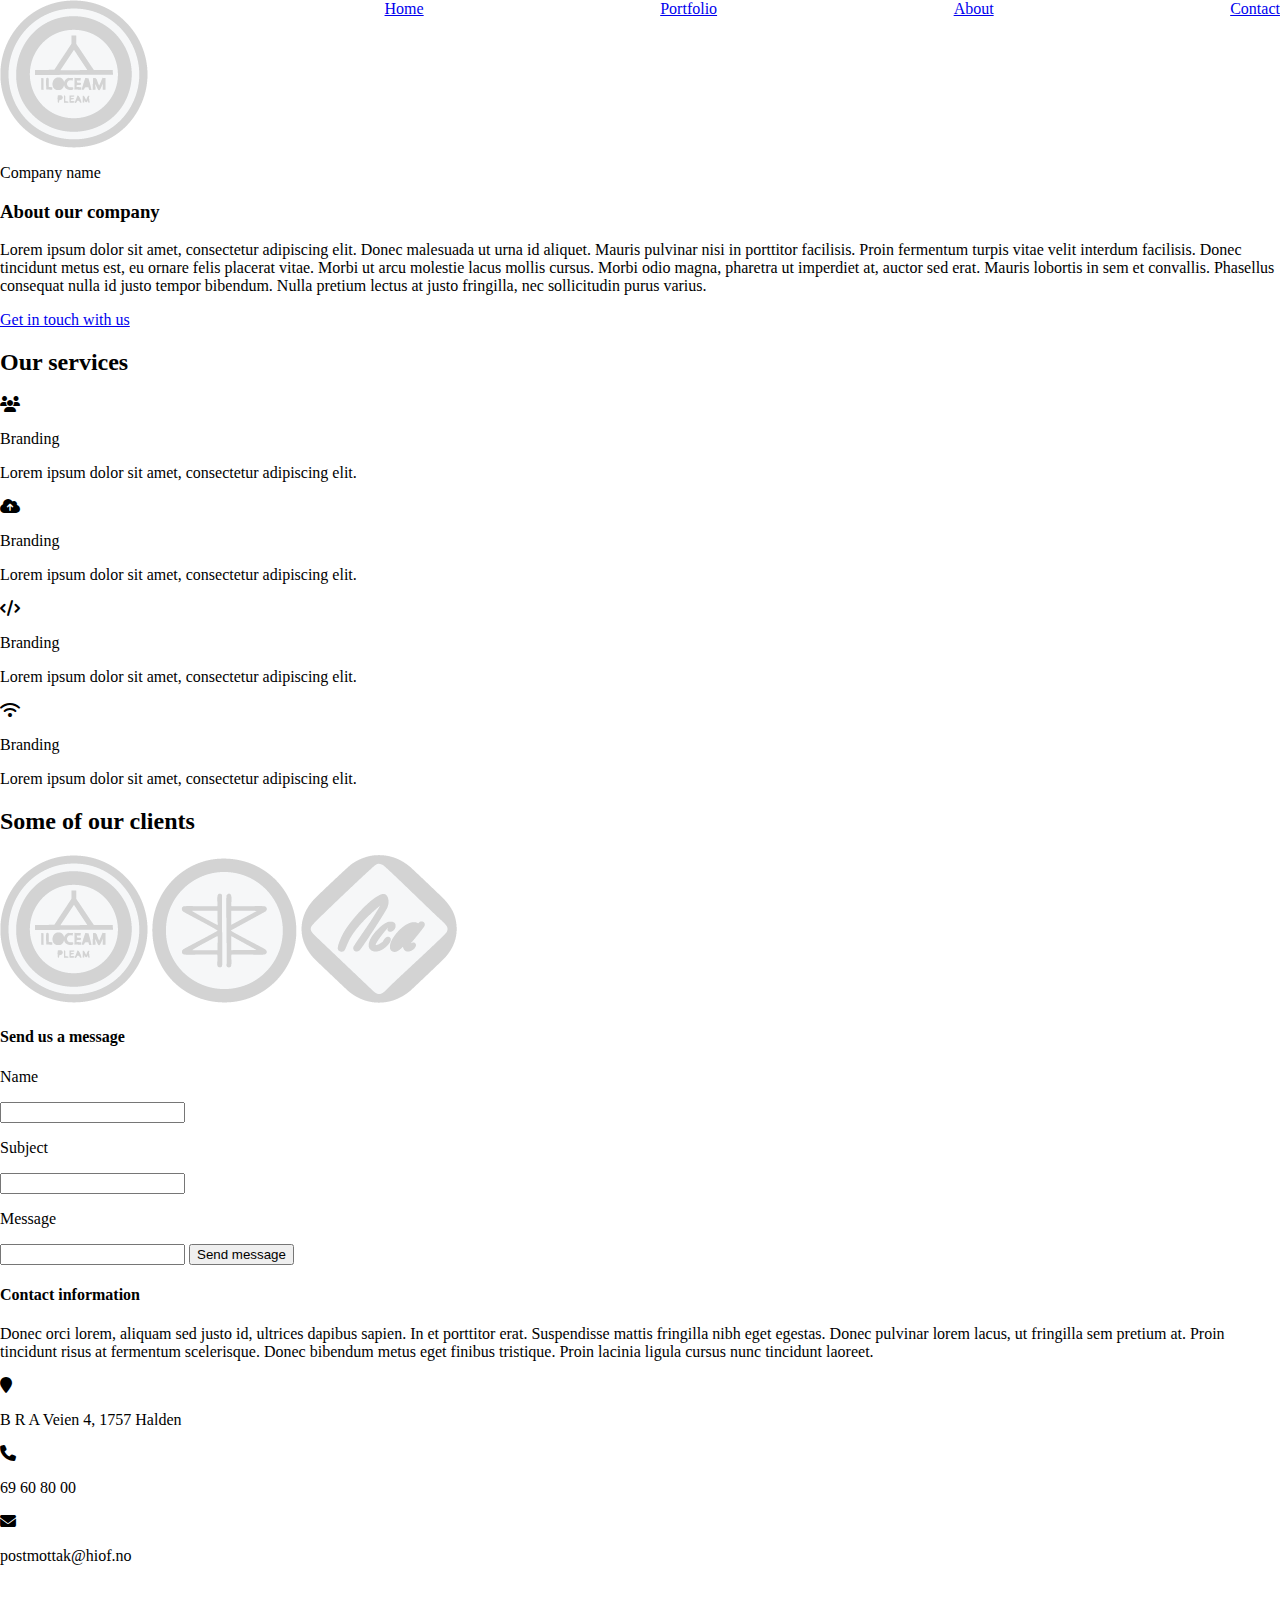
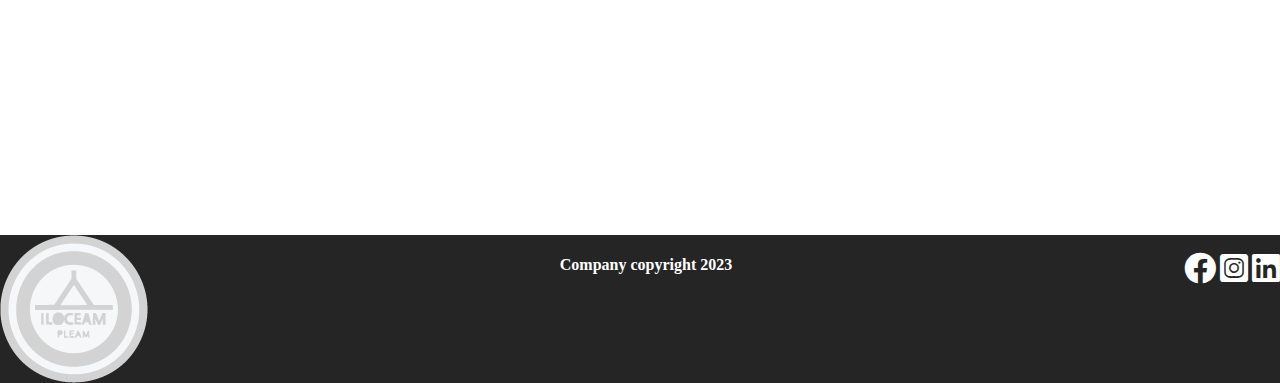
==== commit e7a36f15: "Save" ====
--- a/about.html
+++ b/about.html
@@ -87,15 +87,15 @@
         </main>
 
         <footer>
-            <section id="map">
-                <iframe src="https://www.google.com/maps/embed?pb=!1m18!1m12!1m3!1d28345.84675922888!2d11.335104025444062!3d59.13506861222268!2m3!1f0!2f0!3f0!3m2!1i1024!2i768!4f13.1!3m3!1m2!1s0x464412f0d344246f%3A0x4e47f19c99b253b1!2zSMO4Z3Nrb2xlbiBpIMOYc3Rmb2xk!5e0!3m2!1sno!2sno!4v1700995601832!5m2!1sno!2sno" width="1600" height="250" style="border:0;" allowfullscreen="" loading="lazy" referrerpolicy="no-referrer-when-downgrade"></iframe>        </section>
+            <section>
+                <iframe id="map" src="https://www.google.com/maps/embed?pb=!1m18!1m12!1m3!1d28345.84675922888!2d11.335104025444062!3d59.13506861222268!2m3!1f0!2f0!3f0!3m2!1i1024!2i768!4f13.1!3m3!1m2!1s0x464412f0d344246f%3A0x4e47f19c99b253b1!2zSMO4Z3Nrb2xlbiBpIMOYc3Rmb2xk!5e0!3m2!1sno!2sno!4v1700995601832!5m2!1sno!2sno" width="1600" height="250" style="border:0;" allowfullscreen="" loading="lazy" referrerpolicy="no-referrer-when-downgrade"></iframe>        </section>
             <section id="bottom-banner">
                 <img src="img/logo1.png" class="logobilde" href="index.html">
                 <h4>Company copyright 2023</h4>
-                <ul class="social-media-icons">
-                    <a href="http://facebook.com"><i class="fa-brands fa-facebook"></i></a>
-                    <a href="http://instagram.com"><i class="fa-brands fa-square-instagram"></i></a>
-                    <a href="http://linkedin.com"><i class="fa-brands fa-linkedin"></i></a>
+                <ul>
+                    <a class="social-media-icons" href="http://facebook.com"><i class="fa-brands fa-facebook"></i></a>
+                    <a class="social-media-icons" href="http://instagram.com"><i class="fa-brands fa-square-instagram"></i></a>
+                    <a class="social-media-icons" href="http://linkedin.com"><i class="fa-brands fa-linkedin"></i></a>
                 </ul>
             </section>
         </footer>
--- a/css/stylesheet.css
+++ b/css/stylesheet.css
@@ -3,6 +3,10 @@
 /* Felles */ 
 .hidden{
     display: none;
+}
+
+body{
+    margin: 0;
 }
 
 .grid-container{
@@ -12,16 +16,77 @@
     grid-template-areas: "header" "main" "footer";
 }
 
+header{
+    grid-area: header;
+}
+
+main{
+    grid-area: main;
+}
+
+footer{
+    grid-area: footer;
+}
+
+#bottom-banner{
+    background-color: #252525;
+}
+
+#bottom-banner h4{
+    color: #fff;
+}
+
+#bottom-banner{
+    display: flex;
+    justify-content: space-between;
+}
+
+body div header nav{
+    display: flex;
+    justify-content: space-between;
+}
+
+.social-media-icons{
+    color: #fff;
+    text-decoration: none;
+    font-size: xx-large;
+}
+
+.social-media-icons:visited{
+    color: #fff;
+    text-decoration: none;
+}
 
 
 /* index.html */
 
+#headline{
+    background-color: grey;
+}
 
 /* about.html */
 
+#map{
+    width: 100%;
+    
+}
 
 /* portfolio.html */
 
+#branding-section article{
+    max-width: 350px;
+    min-width: 200px;
+}
+
+#design-section{
+    max-width: 350px;
+    min-width: 200px;
+}
+
+#development-section{
+    max-width: 350px;
+    min-width: 200px;
+}
 
 
 /* Media queries */
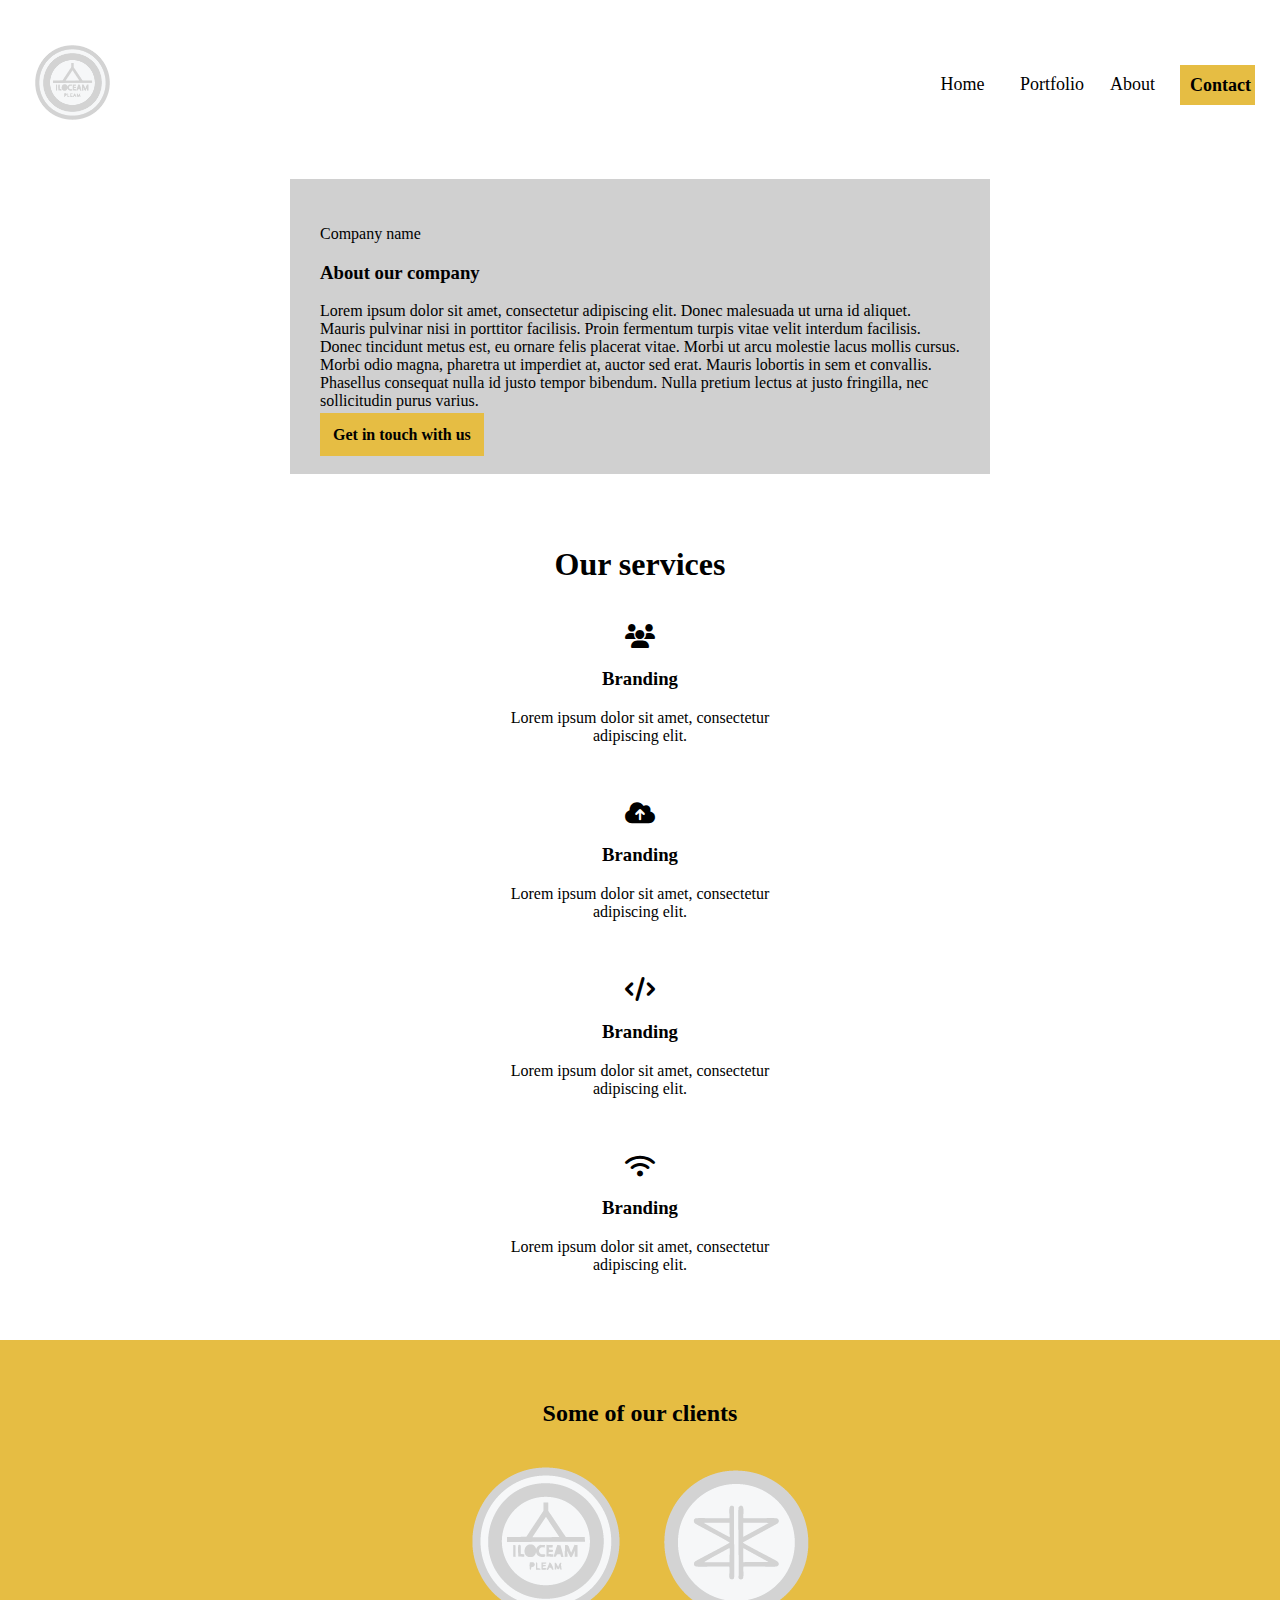
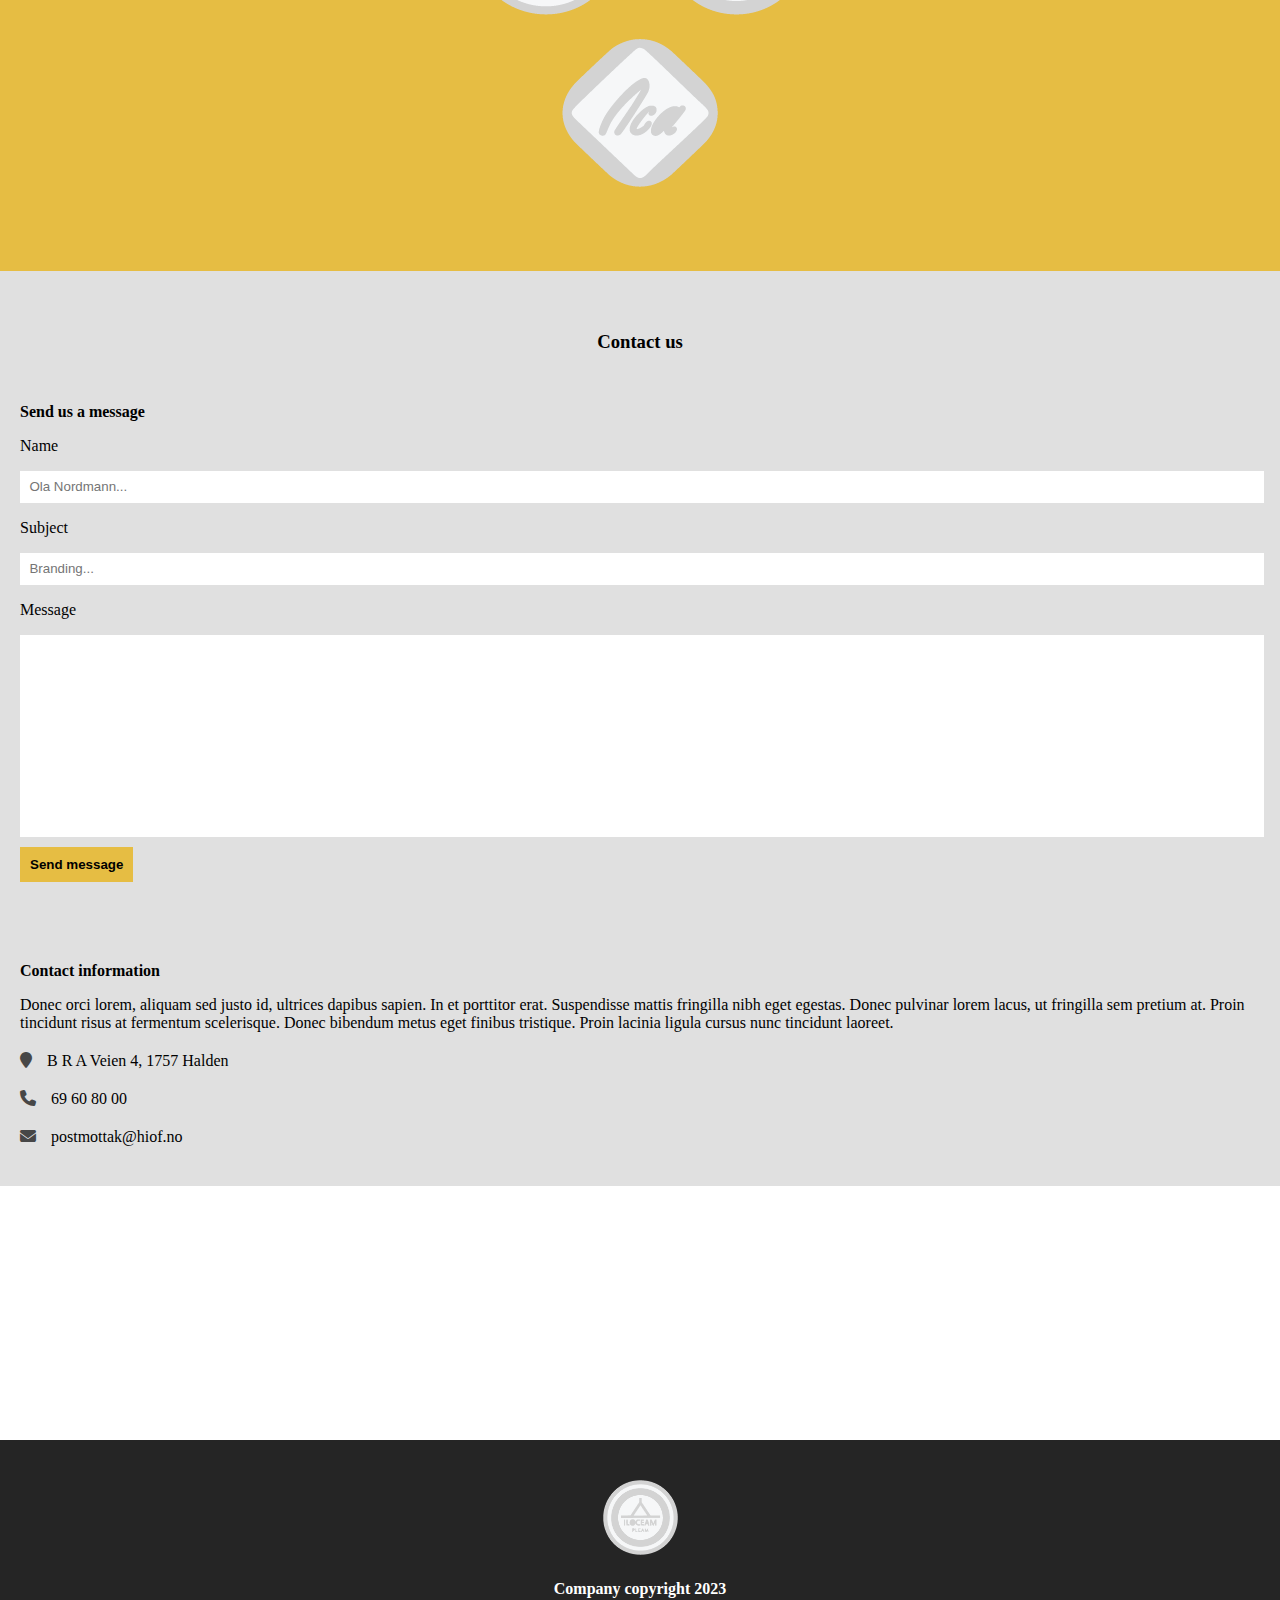
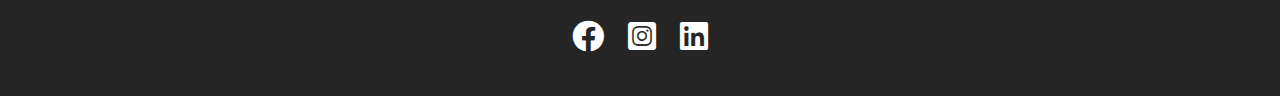
==== commit 617f8f53: "Save" ====
--- a/about.html
+++ b/about.html
@@ -14,11 +14,15 @@
     <div class="grid-container">
         <header>
             <nav>
-                <img src="img/logo1.png" class="logobilde">
-                <a id="home-btn" href="index.html">Home</a>
-                <a id="portfolio-btn" href="portfolio.html">Portfolio</a>
-                <a id="about-btn" href="about.html">About</a>
-                <a id="contact-btn" href="about.html">Contact</a>
+                <section id="logo-corner">
+                    <a href="index.html"><img src="img/logo1.png" class="logobilde" alt="company logo"></a>
+                </section>
+                <section id="menu-buttons">
+                    <a id="home-btn" href="index.html">Home</a>
+                    <a id="portfolio-btn" href="portfolio.html">Portfolio</a>
+                    <a id="about-btn" href="about.html">About</a>
+                    <a id="contact-btn" href="about.html">Contact</a>
+                </section>
             </nav>
             <section id="about-company-header">
                 <article>
@@ -32,44 +36,49 @@
 
         <main>
             <section id="our-services-section">
-                <h2>Our services</h1>
+                <h1>Our services</h1>
                 <article class="branding-article">
                     <i class="fa-sharp fa-solid fa-users"></i>
-                    <p>Branding</p>
+                    <h3>Branding</h3>
                     <p>Lorem ipsum dolor sit amet, consectetur adipiscing elit.</p>
                 </article>
                 <article class="branding-article">
                     <i class="fa-solid fa-cloud-arrow-up"></i>
-                    <p>Branding</p>
+                    <h3>Branding</h3>
                     <p>Lorem ipsum dolor sit amet, consectetur adipiscing elit.</p>
                 </article>
                 <article class="branding-article">
                     <i class="fa-solid fa-code"></i>
-                    <p>Branding</p>
+                    <h3>Branding</h3>
                     <p>Lorem ipsum dolor sit amet, consectetur adipiscing elit.</p>
                 </article>
                 <article class="branding-article">
                     <i class="fa-solid fa-wifi"></i>
-                    <p>Branding</p>
+                    <h3>Branding</h3>
                     <p>Lorem ipsum dolor sit amet, consectetur adipiscing elit.</p>
                 </article>
             </section>
             <section id="client-logos">
                 <h2>Some of our clients</h2>
-                <img src="img/logo1.png" alt="client logo">
-                <img src="img/logo2.png" alt="client logo">
-                <img src="img/logo3.png" alt="client logo">
+                <section id="client-logos1">
+                    <img src="img/logo1.png" alt="client logo">
+                    <img src="img/logo2.png" alt="client logo">
+                </section>
+                <section id="client-logos2">
+                    <img src="img/logo3.png" alt="client logo">
+                </section>
             </section>
             <section id="contact-us-section">
                 <article>
+                    <h3>Contact us</h3>
                     <h4>Send us a message</h4>
                     <form>
                         <p>Name</p>
                         <label for="name-input" class="hidden">Name</label>
-                        <input type="text" id="name-input">
+                        <input type="text" id="name-input" placeholder="  Ola Nordmann...">
                         <p>Subject</p>
                         <label for="subject-input" class="hidden">Subject</label>
-                        <input type="text" id="subject-input">
+                        <input type="text" id="subject-input" placeholder="  Branding...">
                         <p>Message</p>
                         <label for="message-input" class="hidden">Message</label>
                         <input type="text" id="message-input">
@@ -79,9 +88,15 @@
                 <article>
                     <h4>Contact information</h4>
                     <p>Donec orci lorem, aliquam sed justo id, ultrices dapibus sapien. In et porttitor erat. Suspendisse mattis fringilla nibh eget egestas. Donec pulvinar lorem lacus, ut fringilla sem pretium at. Proin tincidunt risus at fermentum scelerisque. Donec bibendum metus eget finibus tristique. Proin lacinia ligula cursus nunc tincidunt laoreet. </p>
-                    <i class="fa-solid fa-location-pin"></i> <p>B R A Veien 4, 1757 Halden</p>
-                    <i class="fa-solid fa-phone"></i> <p>69 60 80 00</p>
-                    <i class="fa-solid fa-envelope"></i> <p>postmottak@hiof.no</p>
+                    <section id="location">
+                        <i class="fa-solid fa-location-pin"></i> <p>B R A Veien 4, 1757 Halden</p>
+                    </section>
+                    <section id="phone">
+                        <i class="fa-solid fa-phone"></i> <p>69 60 80 00</p>
+                    </section>
+                    <section id="hiof-email">
+                        <i class="fa-solid fa-envelope"></i> <p>postmottak@hiof.no</p>
+                    </section>
                 </article>
             </section>
         </main>
@@ -89,15 +104,15 @@
         <footer>
             <section>
                 <iframe id="map" src="https://www.google.com/maps/embed?pb=!1m18!1m12!1m3!1d28345.84675922888!2d11.335104025444062!3d59.13506861222268!2m3!1f0!2f0!3f0!3m2!1i1024!2i768!4f13.1!3m3!1m2!1s0x464412f0d344246f%3A0x4e47f19c99b253b1!2zSMO4Z3Nrb2xlbiBpIMOYc3Rmb2xk!5e0!3m2!1sno!2sno!4v1700995601832!5m2!1sno!2sno" width="1600" height="250" style="border:0;" allowfullscreen="" loading="lazy" referrerpolicy="no-referrer-when-downgrade"></iframe>        </section>
-            <section id="bottom-banner">
-                <img src="img/logo1.png" class="logobilde" href="index.html">
-                <h4>Company copyright 2023</h4>
-                <ul>
-                    <a class="social-media-icons" href="http://facebook.com"><i class="fa-brands fa-facebook"></i></a>
-                    <a class="social-media-icons" href="http://instagram.com"><i class="fa-brands fa-square-instagram"></i></a>
-                    <a class="social-media-icons" href="http://linkedin.com"><i class="fa-brands fa-linkedin"></i></a>
-                </ul>
-            </section>
+                <section id="bottom-banner">
+                    <a href="index.html"><img src="img/logo1.png" class="logobilde" alt="company logo"></a>
+                    <h4>Company copyright 2023</h4>
+                    <section id="social-media-container">
+                        <a class="social-media-icons" href="http://facebook.com"><i class="fa-brands fa-facebook"></i></a>
+                        <a class="social-media-icons" href="http://instagram.com"><i class="fa-brands fa-square-instagram"></i></a>
+                        <a class="social-media-icons" href="http://linkedin.com"><i class="fa-brands fa-linkedin"></i></a>
+                    </section>
+                </section>
         </footer>
     </div>
 </body>
--- a/css/stylesheet.css
+++ b/css/stylesheet.css
@@ -18,10 +18,50 @@
 
 header{
     grid-area: header;
+    width: 100%;
+}
+
+
+header nav section{
+    display: flex;
+    flex-direction: column;
+    text-decoration: none;
+    padding: 10px 0 0 0;
+    justify-content: center;
+    text-align: center;
+    align-items: center;
+    width: 100%;
+    margin: 0 0 20px 0;
+}
+
+header nav section a{
+    width: 55px;
+    list-style: none;
+    text-decoration: none;
+    margin: 5px;
+    padding: 10px;
+    color: #000;
+}
+
+.logobilde{
+    width: 75px;
+    height: 75px;
+}
+
+#contact-btn{
+    text-decoration: none;
+    list-style: none;
+    text-align: center;
+    height: 20px;
+    width: 55px;
+    padding: 10px;
+    background-color: #e6bd43;
+    font-weight: bold;
 }
 
 main{
     grid-area: main;
+
 }
 
 footer{
@@ -38,18 +78,20 @@
 
 #bottom-banner{
     display: flex;
-    justify-content: space-between;
-}
-
-body div header nav{
-    display: flex;
-    justify-content: space-between;
+    flex-direction: column;
+    align-items: center;
+    padding:  40px;
+}
+
+#bottom-banner ul{
+    padding: 0;
 }
 
 .social-media-icons{
     color: #fff;
     text-decoration: none;
     font-size: xx-large;
+    padding: 10px;
 }
 
 .social-media-icons:visited{
@@ -61,11 +103,276 @@
 /* index.html */
 
 #headline{
-    background-color: grey;
+    display: flex;
+    flex-direction: column;
+    background-image: url("https://cdn.pixabay.com/photo/2016/12/01/13/10/lightbulb-1875247_960_720.jpg");
+    background-position: right 40% top;  /* Linjen er skrevet med hjelp fra https://developer.mozilla.org/en-US/docs/Web/CSS/background-position */
+    background-size: cover;
+    align-items: center;
+    justify-content: center;
+    padding: 30px;
+}
+
+#headline h1{
+    width: 300px;
+    text-align: center;
+    height: 20px;
+    font-size: xx-large;
+}
+
+#headline p{
+    text-align: center;
+    max-width: 600px;
+}
+
+#index-subheading{
+    text-align: center;
+    padding: 60px 30px;
+}
+
+#read-more-about-our-services-btn{
+    background-color: #e6bd43;
+    padding: 10px;
+    color: #000;
+    list-style: none;
+    text-decoration: none;
+    font-weight: bold;
+}
+
+#about-our-company{
+    display: flex;
+    flex-direction: column;
+    background-color: #e6bd43;
+    align-items: center;
+}
+
+#about-our-company section{
+    align-items: center;
+}
+
+#about-our-company img{
+    max-width: 250px;
+    padding: 50px 0 0 0;
+}
+
+#about-our-company p{
+    max-width: 360px;
+    text-align: center;
+    padding: 10px 50px;;
+}
+
+#read-more-about-us-btn{
+    color: #000;
+    text-decoration: none;
+    font-weight: bold;
+    border-style: solid;
+    border-color: #000;
+    padding: 15px;
+    margin: 20px 20px 70px 20px;
+}
+
+#our-services{
+    display: flex;
+    flex-direction: column;
+    align-items: center;
+}
+
+#our-services h3{
+    font-size: x-large;
+    margin: 40px 0;
+}
+
+#our-services article{
+    text-align: center;
+    max-width: 300px;
+    font-size: large;
+    margin: 30px;
+}
+
+#our-services article i{
+    font-size: xx-large;
+}
+
+#our-services article h4{
+    font-size: x-large;
+}
+
+#newsletter{
+    display: flex;
+    align-items: center;
+    flex-direction: column;
+    background-color: rgb(189, 188, 188);
+    padding: 30px 0 40px 0;
+}
+
+#newsletter h3{
+    max-width: 300px;
+    font-size: x-large;
+}
+
+#newsletter-signup{
+    height: 40px;
+    border: none;
+    padding: 0;
+}
+
+#sign-me-up-btn{
+    background-color: #e6bd43;
+    font-weight: bold;
+    height: 40px;
+    border: solid;
+    border-color: #e6bd43;
+    padding: 0;
 }
 
 /* about.html */
 
+#about-company-header{
+    display: flex;
+    background-image: url("https://cdn.pixabay.com/photo/2016/12/01/13/10/lightbulb-1875247_960_720.jpg");
+    background-position: right 40% top;  /* Linjen er skrevet med hjelp fra https://developer.mozilla.org/en-US/docs/Web/CSS/background-position */
+    background-size: cover;
+    justify-content: center;
+}
+
+#about-company-header article{
+    background-color: rgba(196, 196, 196, 0.795);
+    width: 50%;
+    margin: 20px;
+    padding: 30px;
+}
+
+#get-in-touch-btn{
+    background-color: #e6bd43;
+    font-weight: bold;
+    height: 40px;
+    border: solid;
+    border-color: #e6bd43;
+    padding: 10px;
+    text-decoration: none;
+    color: #000;
+}
+
+#our-services-section{
+    display: flex;
+    flex-direction: column;
+    align-items: center;
+    text-align: center;
+    margin: 30px 0;
+}
+
+.branding-article{
+    max-width: 300px;
+    margin: 20px;
+}
+
+.branding-article i{
+    font-size: x-large;
+}
+
+#client-logos{
+    display: flex;
+    flex-direction: column;
+    align-items: center;
+    background-color: #e6bd43;
+    padding: 40px 0;
+    margin: 0;
+}
+
+#client-logos1 img{
+    padding: 20px;
+}
+
+#client-logos2{
+    margin: 0 0 40px 0;
+}
+
+#contact-us-section{
+    background: rgb(224, 224, 224);
+    margin: 0;
+    padding: 20px;
+}
+
+#contact-us-section h4{
+    margin: 0;
+    padding: 0;
+}
+
+#contact-us-section h3{
+    text-align: center;
+    margin: 40px 0 50px 0;
+}
+
+#contact-us-section form{
+}
+
+#name-input, #subject-input{
+    border: none;
+    height: 30px;
+    width: 100%;
+} 
+
+#message-input{
+    height: 200px;
+    border: none;
+    width: 100%;
+    margin: 0 0 10px 0;
+}
+
+#send-message-btn{
+    border-radius: 0;
+    border: none;
+    background-color: #e6bd43;
+    padding: 10px;
+    font-weight: bold;
+    margin: 0 0 80px 0;
+}
+
+#location{
+    display: flex;
+    flex-direction: row;
+    margin: 20px 0 20px 0;
+}
+
+#location i{
+    color: #474747;
+}
+
+#location p{
+    margin: 0 15px 0;
+}
+
+#phone{
+    display: flex;
+    flex-direction: row;
+    margin: 20px 0 20px 0;
+}
+
+#phone i{
+    color: #474747;
+}
+
+#phone p{
+    margin: 0 15px 0;
+}
+
+#hiof-email{
+    display: flex;
+    flex-direction: row;
+    margin: 20px 0 20px 0;
+}
+
+#hiof-email i{
+    color: #474747;
+
+}
+
+#hiof-email p{
+    margin: 0 15px 0;
+}
+
+
+
 #map{
     width: 100%;
     
@@ -73,22 +380,158 @@
 
 /* portfolio.html */
 
-#branding-section article{
+#portfolio-heading{
+    display: flex;
+    justify-content: center;
+    background-image: url("https://cdn.pixabay.com/photo/2016/12/01/13/10/lightbulb-1875247_960_720.jpg");
+    background-position: right 40% top;  /* Linjen er skrevet med hjelp fra https://developer.mozilla.org/en-US/docs/Web/CSS/background-position */
+    background-size: cover;
+    height: 400px;
+    width: 100%;
+}
+
+#portfolio-heading h1{
+    margin: auto;
+}
+
+#portfolio-main{
+    display: flex;
+    flex-direction: column;
+    align-items: center;
+}
+
+#portfolio-main h2{
+    text-align: left;
+    border-bottom: solid;
+    border-bottom-color:#e6bd43;
+    padding: 0 0 15px 0;
+    width: 300px;
+}
+
+#portfolio-main p{
+    font-weight: bold;
+    text-align: left;
+}
+
+#explore-previous-jobs-section{
+    display: flex;
+    align-items: center;
+    flex-direction: column;
+}
+
+#explore-previous-jobs-h2{
+    width: 300px;
+}
+
+#explore-previous-jobs-section ul{
+    margin: 50px auto;
+    width: 100%;
+}
+
+#explore-previous-jobs-section ul li{
+    display: inline-block;
+    border: solid;
+    border-color: #000;
+    margin: 5px;
+    list-style: none;
+    height: 40px;
+    width: 130px;
+    text-align: center;
+    align-self: center;
+}
+
+#explore-previous-jobs-section ul li a{
+    list-style: none;
+    text-decoration: none;
+    color: #000;
+}
+
+#jobs-section{
+    display: flex;
+    flex-direction: column;
+    align-items: center;
+    max-width: 692px;
+}
+
+#branding-section{
+    display: flex;
+    flex-direction: column;
+    text-align: center;
     max-width: 350px;
     min-width: 200px;
+    margin: 0 0 30px 0;
 }
 
 #design-section{
+    display: flex;
+    flex-direction: column;
+    text-align: center;
     max-width: 350px;
     min-width: 200px;
+    margin: 0 0 30px 0;
 }
 
 #development-section{
+    display: flex;
+    flex-direction: column;
+    text-align: center;
     max-width: 350px;
     min-width: 200px;
+    margin: 0 0 30px 0;
+}
+
+.large-img, .small-img{
+    width: 300px;
+    height: 300px;
 }
 
 
 /* Media queries */
 @media only screen and (min-width: 850px) {
+
+    /* FELLES */
+
+    header nav{
+        display: flex;
+        flex-direction: row;
+    }
+
+    header nav section{
+        display: flex;
+        flex-direction: row;
+        width: 100%;
+        margin: 20px;
+    }
+
+    #menu-buttons{
+        display: flex;
+        justify-content: right;
+    }
+
+    #menu-buttons a{
+        font-size: large;
+    }
+
+    #menu-buttons a:hover{
+        font-weight: bold;
+        text-decoration: underline;
+        text-decoration-color: #e6bd43;
+
+    }
+
+    #logo-corner{
+        display: flex;
+        justify-content: left;
+    }
+
+
+
+
+
+
+
+
+
+
+
 }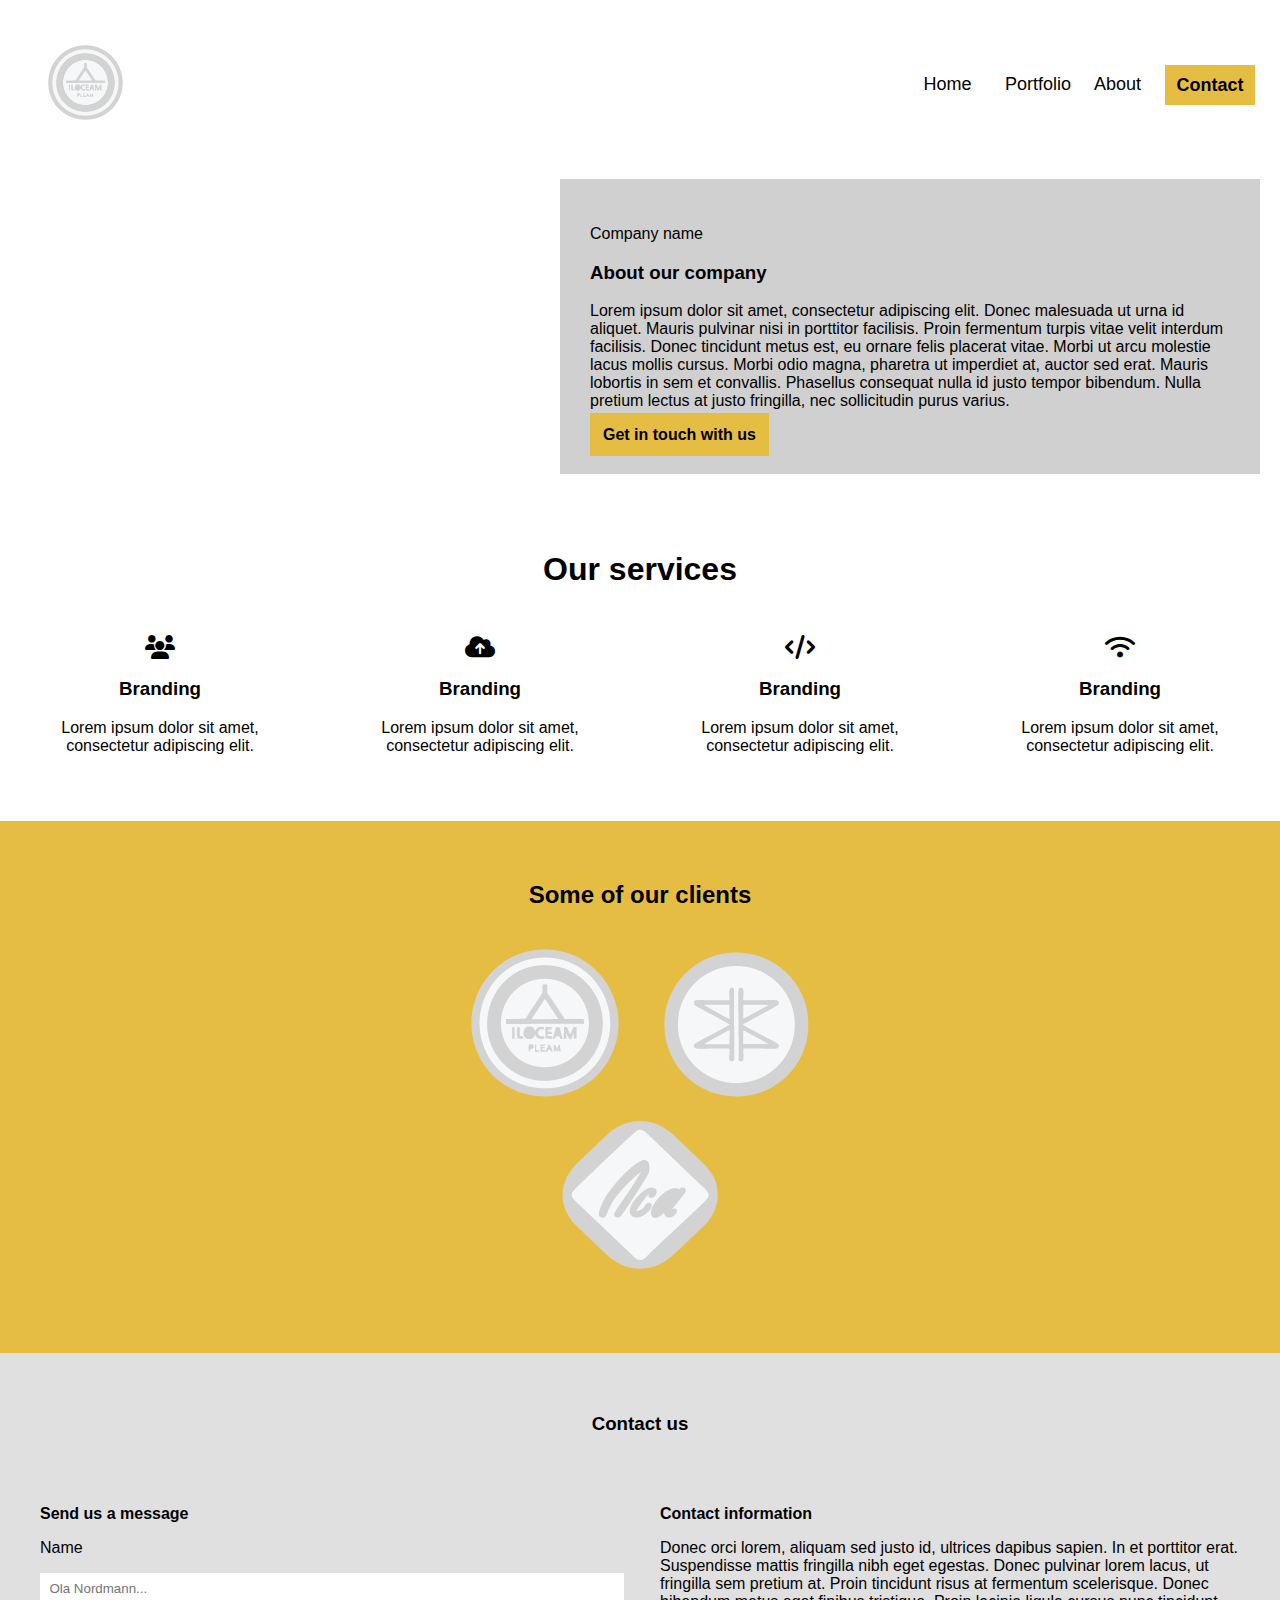
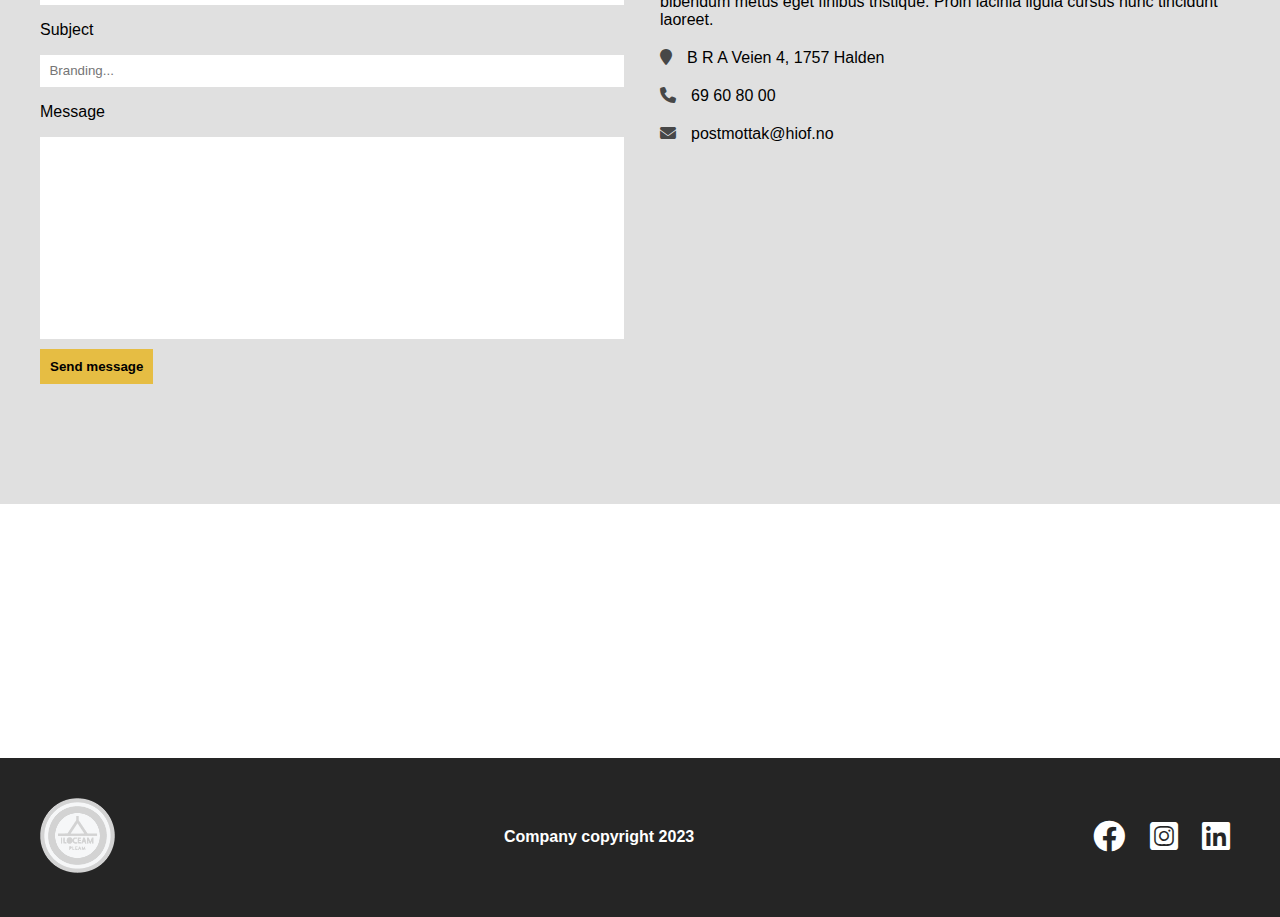
==== commit 9c751e44: "Save" ====
--- a/about.html
+++ b/about.html
@@ -36,27 +36,31 @@
 
         <main>
             <section id="our-services-section">
-                <h1>Our services</h1>
-                <article class="branding-article">
-                    <i class="fa-sharp fa-solid fa-users"></i>
-                    <h3>Branding</h3>
-                    <p>Lorem ipsum dolor sit amet, consectetur adipiscing elit.</p>
-                </article>
-                <article class="branding-article">
-                    <i class="fa-solid fa-cloud-arrow-up"></i>
-                    <h3>Branding</h3>
-                    <p>Lorem ipsum dolor sit amet, consectetur adipiscing elit.</p>
-                </article>
-                <article class="branding-article">
-                    <i class="fa-solid fa-code"></i>
-                    <h3>Branding</h3>
-                    <p>Lorem ipsum dolor sit amet, consectetur adipiscing elit.</p>
-                </article>
-                <article class="branding-article">
-                    <i class="fa-solid fa-wifi"></i>
-                    <h3>Branding</h3>
-                    <p>Lorem ipsum dolor sit amet, consectetur adipiscing elit.</p>
-                </article>
+                <section>
+                    <h2>Our services</h2>
+                </section>
+                <section>
+                    <article class="branding-article">
+                        <i class="fa-sharp fa-solid fa-users"></i>
+                        <h3>Branding</h3>
+                        <p>Lorem ipsum dolor sit amet, consectetur adipiscing elit.</p>
+                    </article>
+                    <article class="branding-article">
+                        <i class="fa-solid fa-cloud-arrow-up"></i>
+                        <h3>Branding</h3>
+                        <p>Lorem ipsum dolor sit amet, consectetur adipiscing elit.</p>
+                    </article>
+                    <article class="branding-article">
+                        <i class="fa-solid fa-code"></i>
+                        <h3>Branding</h3>
+                        <p>Lorem ipsum dolor sit amet, consectetur adipiscing elit.</p>
+                    </article>
+                    <article class="branding-article">
+                        <i class="fa-solid fa-wifi"></i>
+                        <h3>Branding</h3>
+                        <p>Lorem ipsum dolor sit amet, consectetur adipiscing elit.</p>
+                    </article>
+                </section>
             </section>
             <section id="client-logos">
                 <h2>Some of our clients</h2>
@@ -69,35 +73,37 @@
                 </section>
             </section>
             <section id="contact-us-section">
-                <article>
-                    <h3>Contact us</h3>
-                    <h4>Send us a message</h4>
-                    <form>
-                        <p>Name</p>
-                        <label for="name-input" class="hidden">Name</label>
-                        <input type="text" id="name-input" placeholder="  Ola Nordmann...">
-                        <p>Subject</p>
-                        <label for="subject-input" class="hidden">Subject</label>
-                        <input type="text" id="subject-input" placeholder="  Branding...">
-                        <p>Message</p>
-                        <label for="message-input" class="hidden">Message</label>
-                        <input type="text" id="message-input">
-                        <input type="submit" id="send-message-btn" value="Send message">
-                    </form>
-                </article>
-                <article>
-                    <h4>Contact information</h4>
-                    <p>Donec orci lorem, aliquam sed justo id, ultrices dapibus sapien. In et porttitor erat. Suspendisse mattis fringilla nibh eget egestas. Donec pulvinar lorem lacus, ut fringilla sem pretium at. Proin tincidunt risus at fermentum scelerisque. Donec bibendum metus eget finibus tristique. Proin lacinia ligula cursus nunc tincidunt laoreet. </p>
-                    <section id="location">
-                        <i class="fa-solid fa-location-pin"></i> <p>B R A Veien 4, 1757 Halden</p>
-                    </section>
-                    <section id="phone">
-                        <i class="fa-solid fa-phone"></i> <p>69 60 80 00</p>
-                    </section>
-                    <section id="hiof-email">
-                        <i class="fa-solid fa-envelope"></i> <p>postmottak@hiof.no</p>
-                    </section>
-                </article>
+                <h3>Contact us</h3>
+                <section id="message-and-information">
+                    <article id="message-form">
+                        <h4>Send us a message</h4>
+                        <form>
+                            <p>Name</p>
+                            <label for="name-input" class="hidden">Name</label>
+                            <input type="text" id="name-input" placeholder="  Ola Nordmann...">
+                            <p>Subject</p>
+                            <label for="subject-input" class="hidden">Subject</label>
+                            <input type="text" id="subject-input" placeholder="  Branding...">
+                            <p>Message</p>
+                            <label for="message-input" class="hidden">Message</label>
+                            <input type="text" id="message-input">
+                            <input type="submit" id="send-message-btn" value="Send message">
+                        </form>
+                    </article>
+                    <article id="contact-information">
+                        <h4>Contact information</h4>
+                        <p>Donec orci lorem, aliquam sed justo id, ultrices dapibus sapien. In et porttitor erat. Suspendisse mattis fringilla nibh eget egestas. Donec pulvinar lorem lacus, ut fringilla sem pretium at. Proin tincidunt risus at fermentum scelerisque. Donec bibendum metus eget finibus tristique. Proin lacinia ligula cursus nunc tincidunt laoreet. </p>
+                        <section id="location">
+                            <i class="fa-solid fa-location-pin"></i> <p>B R A Veien 4, 1757 Halden</p>
+                        </section>
+                        <section id="phone">
+                            <i class="fa-solid fa-phone"></i> <p>69 60 80 00</p>
+                        </section>
+                        <section id="hiof-email">
+                            <i class="fa-solid fa-envelope"></i> <p>postmottak@hiof.no</p>
+                        </section>
+                    </article>
+                </section>
             </section>
         </main>
 
--- a/css/stylesheet.css
+++ b/css/stylesheet.css
@@ -7,6 +7,8 @@
 
 body{
     margin: 0;
+    width: 100%;
+    font-family: Arial, Helvetica, sans-serif;
 }
 
 .grid-container{
@@ -43,9 +45,14 @@
     color: #000;
 }
 
+#logo-corner a{
+    width: 100px;
+}
+
 .logobilde{
     width: 75px;
     height: 75px;
+    padding: 0;
 }
 
 #contact-btn{
@@ -53,10 +60,15 @@
     list-style: none;
     text-align: center;
     height: 20px;
-    width: 55px;
+    width: 70px;
     padding: 10px;
     background-color: #e6bd43;
     font-weight: bold;
+}
+
+#contact-btn:hover{
+    background-color: #000;
+    color: #e6bd43;
 }
 
 main{
@@ -114,10 +126,11 @@
 }
 
 #headline h1{
-    width: 300px;
+    max-width: 300px;
     text-align: center;
     height: 20px;
     font-size: xx-large;
+    margin: 60px;
 }
 
 #headline p{
@@ -139,6 +152,11 @@
     font-weight: bold;
 }
 
+#read-more-about-our-services-btn:hover{
+    color:#e6bd43;
+    background-color: #000;
+}
+
 #about-our-company{
     display: flex;
     flex-direction: column;
@@ -147,6 +165,8 @@
 }
 
 #about-our-company section{
+    display: flex;
+    flex-direction: column;
     align-items: center;
 }
 
@@ -167,8 +187,14 @@
     font-weight: bold;
     border-style: solid;
     border-color: #000;
+    border-spacing: 40px;
     padding: 15px;
     margin: 20px 20px 70px 20px;
+}
+
+#read-more-about-us-btn:hover{
+    color:#e6bd43;
+    background-color: #000;
 }
 
 #our-services{
@@ -328,6 +354,11 @@
     margin: 0 0 80px 0;
 }
 
+#send-message-btn:hover{
+    color:#e6bd43;
+    background-color: #000;
+}
+
 #location{
     display: flex;
     flex-direction: row;
@@ -392,6 +423,7 @@
 
 #portfolio-heading h1{
     margin: auto;
+    font-size: xx-large;
 }
 
 #portfolio-main{
@@ -405,7 +437,7 @@
     border-bottom: solid;
     border-bottom-color:#e6bd43;
     padding: 0 0 15px 0;
-    width: 300px;
+    min-width: 300px;
 }
 
 #portfolio-main p{
@@ -420,7 +452,7 @@
 }
 
 #explore-previous-jobs-h2{
-    width: 300px;
+    max-width: 300px;
 }
 
 #explore-previous-jobs-section ul{
@@ -437,13 +469,13 @@
     height: 40px;
     width: 130px;
     text-align: center;
-    align-self: center;
 }
 
 #explore-previous-jobs-section ul li a{
     list-style: none;
     text-decoration: none;
     color: #000;
+    margin: 20px;
 }
 
 #jobs-section{
@@ -490,6 +522,14 @@
 @media only screen and (min-width: 850px) {
 
     /* FELLES */
+
+    .grid-container{
+        grid-template-columns: repeat(3, 1fr);
+    }
+
+    header{
+        grid-column: span 3;
+    }
 
     header nav{
         display: flex;
@@ -524,9 +564,257 @@
         justify-content: left;
     }
 
-
-
-
+    main{
+        grid-column: span 3;
+    }
+
+    footer{
+        grid-column: span 3;
+    }
+
+    #bottom-banner{
+        display: flex;
+        flex-direction: row;
+        justify-content: space-between;
+    }
+
+
+/* Index.htmk */
+
+    #headline{
+        height: 400px;
+    }
+
+    #index-subheading{
+        font-size: x-large;
+    }
+
+    #about-our-company{
+        display: flex;
+        flex-direction: row;
+        width: 100%;
+        justify-content: left;
+        padding: 50px;
+    }
+
+    #about-our-company h3, #about-our-company p, #about-our-company a{
+        display: flex;
+        flex-direction: column;
+        text-align: left;
+        justify-content: left;
+        margin: 0;
+        padding: 10px 0;
+    }
+
+    #about-our-company p{
+        max-width: 100%;
+    }
+
+    #about-our-company section{
+        display: flex;
+        width: 33%;
+        height: 100%;
+        align-items: baseline;
+        margin: 0 0 0 20px;
+    }
+
+    #about-our-company section img{
+        max-width: 100%;
+        width: 400px;
+    }
+    
+    #read-more-about-us-btn:hover{
+        color:#e6bd43;
+        background-color: #000;
+    }
+
+    #our-services{
+        display: inline-flex;
+        flex-direction: column;
+        width: 100%;
+    }
+
+    #our-services section{
+        display: flex;
+        flex-direction: row;
+    }
+
+    #our-services h3{
+        font-size: xx-large;
+    }
+
+    /* About.html */
+
+    #about-company-header{
+        display: flex;
+        justify-content: right;
+    }
+
+    #get-in-touch-btn:hover{
+        color:#e6bd43;
+        background-color:#000;
+        border-color:#000;
+    }
+    
+    #our-services-section{
+        display: inline-flex;
+        flex-direction: column;
+        width: 100%;
+    }
+
+    #our-services-section section{
+        display: flex;
+        flex-direction: row;
+    }
+
+    #our-services-section h2{
+        font-size: xx-large;
+    }
+
+    #contact-us-section{
+        display: inline-flex;
+        flex-direction: column;
+    }
+
+    #message-and-information{
+        display: flex;
+        flex-direction: row;
+    }
+
+    #message-form{
+        width: 50%;
+        margin: 20px;
+    }
+
+    #contact-information{
+        width: 50%;
+        margin: 20px;
+    }
+
+
+    /* Portfolio.html */
+
+    #portfolio-body{
+        max-width: 1600px;
+    }
+
+    #portfolio-main{
+        display: flex;
+        flex-direction: column;
+        justify-content: left;
+        align-items: baseline;
+        padding: 30px;
+        max-width: 1600px;
+    }
+
+    #explore-previous-jobs-section{
+        display: flex;
+        flex-direction: column;
+        justify-content: left;
+        align-items: baseline;
+        width: 100%;
+        max-width: 1600px;
+    }
+
+    #explore-previous-jobs-section ul{
+        padding: 0;
+        margin: 0;
+        max-width: 1600px;
+    }
+
+    #explore-previous-jobs-h2{
+        display: flex;
+        width: 100%;
+        padding: 0;
+        margin: 0;
+        flex-basis: 0;
+        flex-grow: 1;
+        min-width: 100%;
+    }
+
+    #explore-previous-jobs-h2 h2{
+        min-width: 100%;
+    }
+
+    #jobs-section{
+        display: flex;
+        max-width: 1600px;
+        width: 100%;
+        align-items: baseline;
+    }
+
+    #jobs-section article{
+        display: flex;
+        flex-direction: column;
+        max-width: 350px;
+        min-width: 200px;
+        align-items: baseline;
+
+    }
+
+    #jobs-section h2{
+        min-width: 100%;
+    }
+
+    #branding-section{
+        display: flex;
+        flex-direction: column;
+        min-width: 100%;
+    }
+
+    .small-img-row{
+        min-width: 100%;
+        display: flex;
+        flex-direction: row;
+        justify-content: space-evenly;
+        flex-basis: 0;
+        flex-grow: 1;
+        flex-shrink: 1;
+ 
+    }
+
+    .small-img{
+        display: flex;
+        flex-basis: 0;
+        flex-grow: 2;
+        flex-shrink: 2;
+    }
+
+    .large-img-2row{
+        min-width: 100%;
+        display: flex;
+        flex-direction: row;
+        justify-content: space-evenly;
+    }
+
+    .large-img-row{
+        min-width: 100%;
+        display: flex;
+        flex-direction: row;
+        justify-content: left;
+    }
+
+    .large-img{
+        width: 500px;
+        height: 500px;
+    }
+
+    #design-section{
+        display: flex;
+        flex-direction: column;
+        min-width: 100%;
+    }
+
+    #development-section{
+        display: flex;
+        flex-direction: column;
+        min-width: 100%;
+        justify-content: space-evenly;
+    }
+
+
+
+    
 
 
 
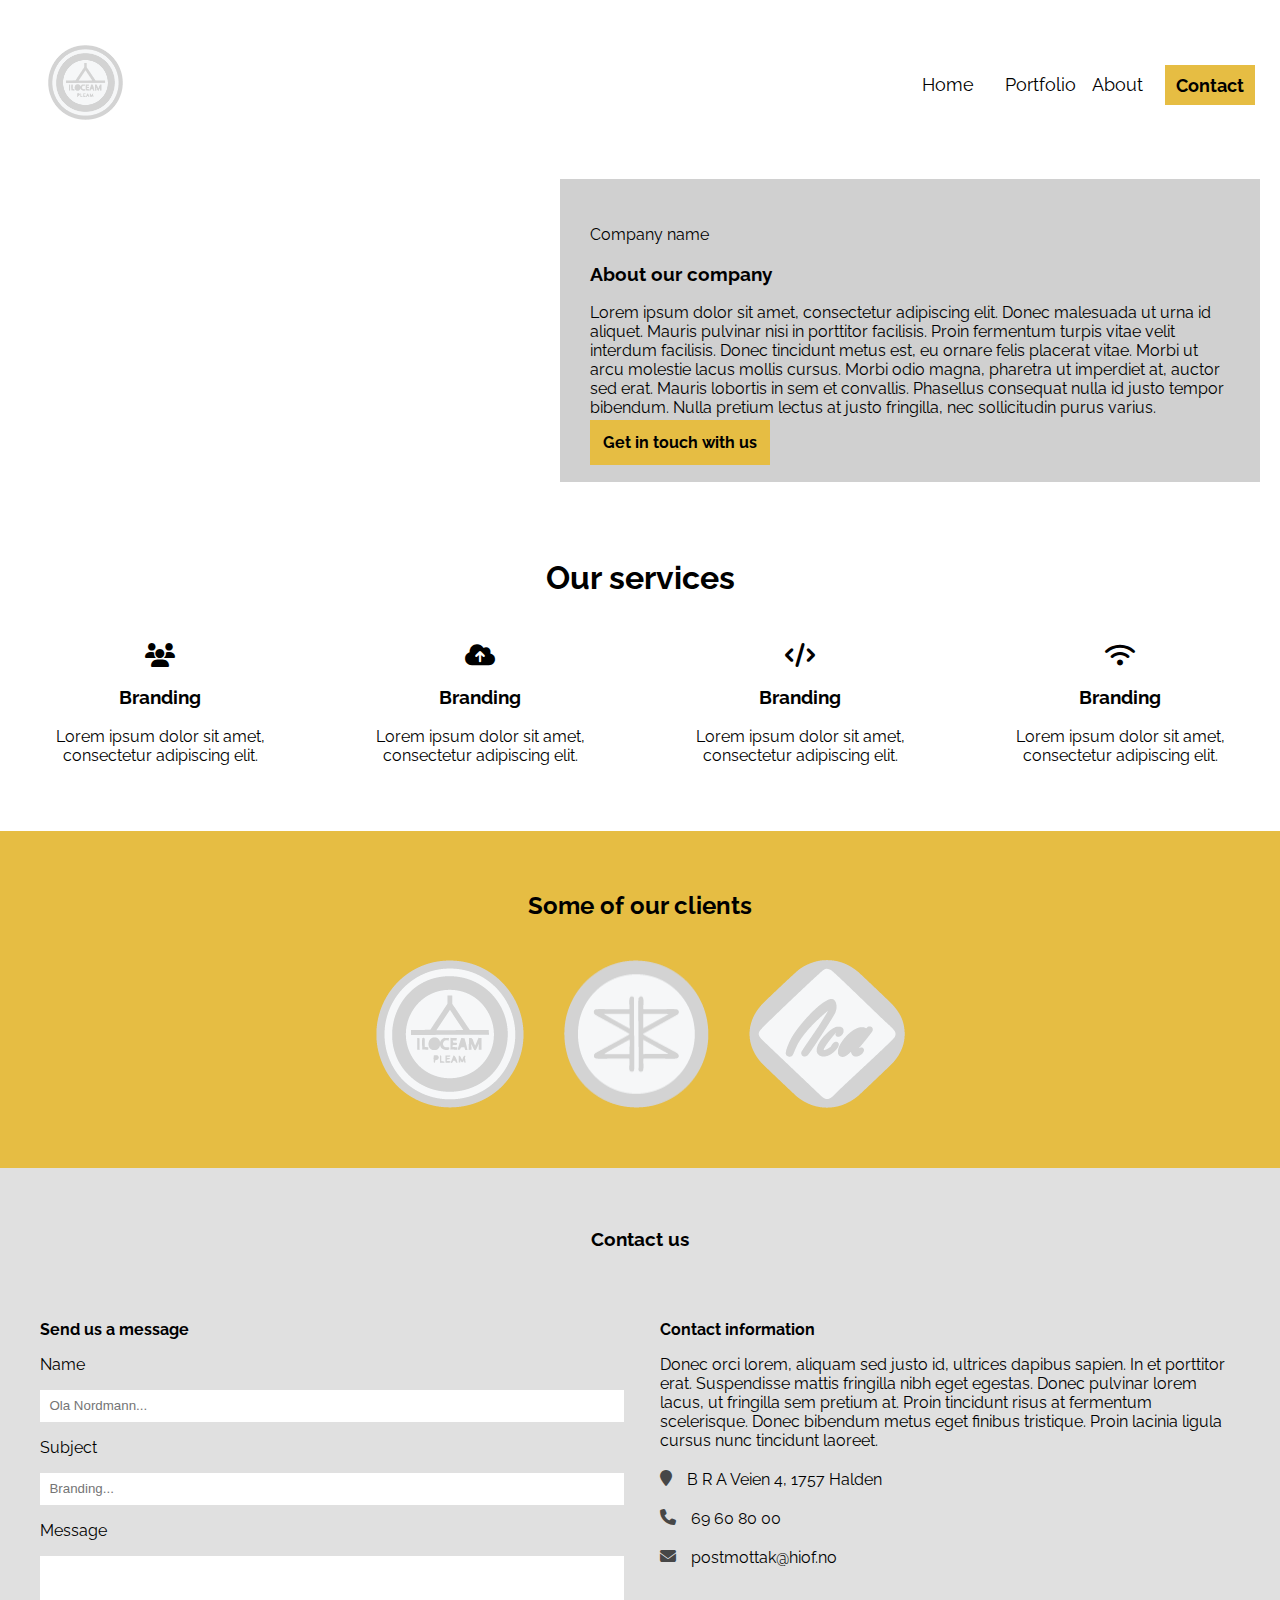
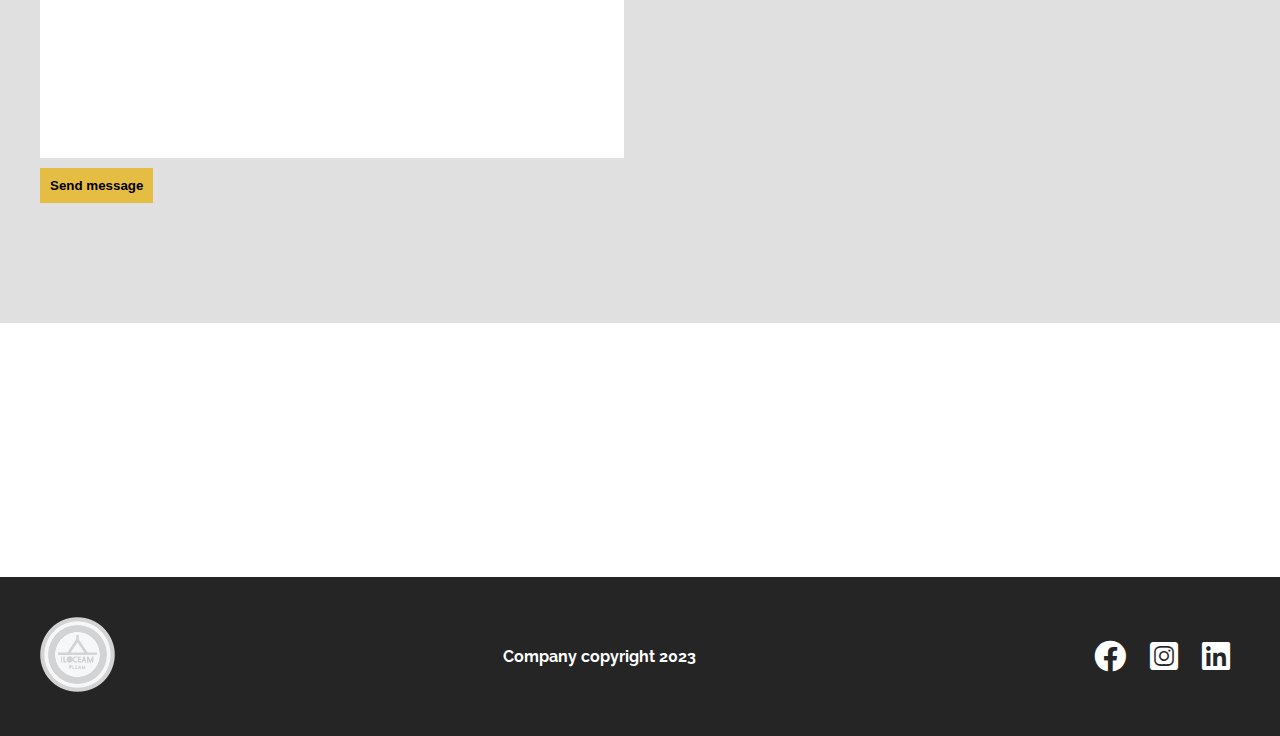
==== commit b7398d4b: "Save" ====
--- a/about.html
+++ b/about.html
@@ -64,12 +64,14 @@
             </section>
             <section id="client-logos">
                 <h2>Some of our clients</h2>
-                <section id="client-logos1">
-                    <img src="img/logo1.png" alt="client logo">
-                    <img src="img/logo2.png" alt="client logo">
-                </section>
-                <section id="client-logos2">
-                    <img src="img/logo3.png" alt="client logo">
+                <section id="client-logo-container">
+                    <section id="client-logos1">
+                        <img src="img/logo1.png" alt="client logo">
+                        <img src="img/logo2.png" alt="client logo">
+                    </section>
+                    <section id="client-logos2">
+                        <img src="img/logo3.png" alt="client logo">
+                    </section>
                 </section>
             </section>
             <section id="contact-us-section">
--- a/css/stylesheet.css
+++ b/css/stylesheet.css
@@ -1,6 +1,9 @@
 
 
 /* Felles */ 
+
+@import url('https://fonts.googleapis.com/css2?family=Montserrat&family=Raleway:wght@300&display=swap');
+
 .hidden{
     display: none;
 }
@@ -8,7 +11,7 @@
 body{
     margin: 0;
     width: 100%;
-    font-family: Arial, Helvetica, sans-serif;
+    font-family: 'Raleway';
 }
 
 .grid-container{
@@ -251,6 +254,12 @@
     padding: 0;
 }
 
+#sign-me-up-btn:hover{
+    color:#e6bd43;
+    background-color: #000;
+    border-color: #000;
+}
+
 /* about.html */
 
 #about-company-header{
@@ -311,6 +320,7 @@
 
 #client-logos2{
     margin: 0 0 40px 0;
+    text-align: center;
 }
 
 #contact-us-section{
@@ -461,7 +471,7 @@
 }
 
 #explore-previous-jobs-section ul li{
-    display: inline-block;
+    display: inline-flex;
     border: solid;
     border-color: #000;
     margin: 5px;
@@ -471,11 +481,18 @@
     text-align: center;
 }
 
+#explore-previous-jobs-section ul li a:hover{
+    color:#e6bd43;
+    background-color: #000;
+}
+
 #explore-previous-jobs-section ul li a{
     list-style: none;
     text-decoration: none;
     color: #000;
-    margin: 20px;
+    text-align: center;
+    width: 100%;
+    height: 100%;
 }
 
 #jobs-section{
@@ -484,6 +501,15 @@
     align-items: center;
     max-width: 692px;
 }
+
+#jobs-section article{
+    transition: transform 0.5s;
+}
+
+#jobs-section article:hover{
+    transform: scale(1.3); 
+}
+
 
 #branding-section{
     display: flex;
@@ -654,6 +680,18 @@
         color:#e6bd43;
         background-color:#000;
         border-color:#000;
+    }
+
+    #client-logos section{
+        display: flex;
+        flex-direction: row;
+        justify-content: space-evenly;
+    }
+
+    #client-logos2{
+        margin: 0;
+        padding: 20px; 
+        text-align: center;
     }
     
     #our-services-section{
@@ -749,6 +787,7 @@
         max-width: 350px;
         min-width: 200px;
         align-items: baseline;
+        margin: 50px;
 
     }
 
@@ -778,7 +817,9 @@
         flex-basis: 0;
         flex-grow: 2;
         flex-shrink: 2;
-    }
+        transition: transform .2s;
+    }
+
 
     .large-img-2row{
         min-width: 100%;
@@ -794,10 +835,6 @@
         justify-content: left;
     }
 
-    .large-img{
-        width: 500px;
-        height: 500px;
-    }
 
     #design-section{
         display: flex;
